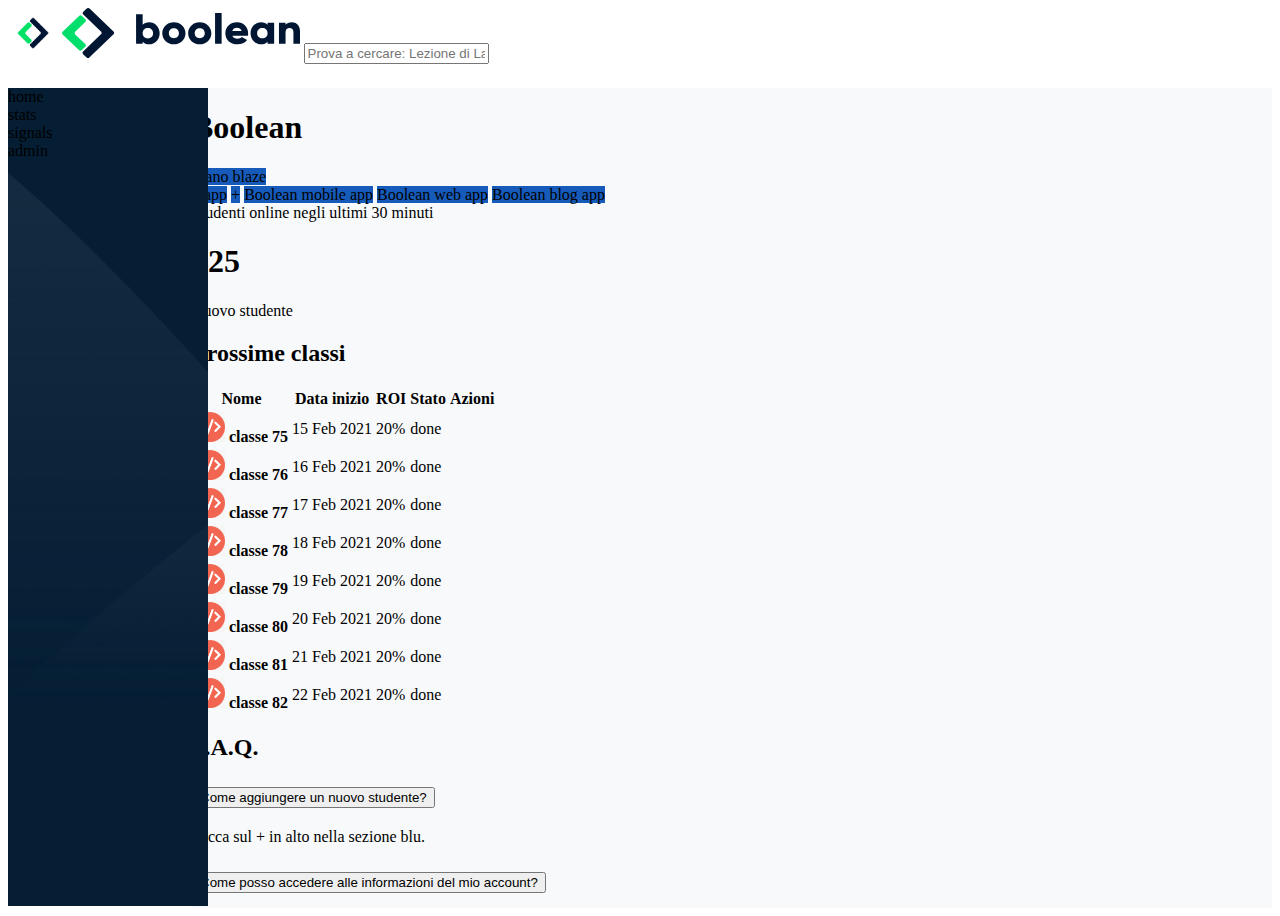
==== index.html @ 7e98fe67 "ad table + fix color" ====
<!doctype html>
<html lang="en">
<head>
    <meta charset="utf-8">
    <meta name="viewport" content="width=device-width, initial-scale=1">
    <title>Bootstrap demo</title>

    <link href="https://cdn.jsdelivr.net/npm/bootstrap@5.3.1/dist/css/bootstrap.min.css" rel="stylesheet" integrity="sha384-4bw+/aepP/YC94hEpVNVgiZdgIC5+VKNBQNGCHeKRQN+PtmoHDEXuppvnDJzQIu9" crossorigin="anonymous">
    <!-- /bootstrap -->

    <link rel="stylesheet" href="./assets/css/style.css">
    <!-- /my style -->

    <link rel="stylesheet" href="https://cdnjs.cloudflare.com/ajax/libs/font-awesome/6.4.0/css/all.min.css" integrity="sha512-iecdLmaskl7CVkqkXNQ/ZH/XLlvWZOJyj7Yy7tcenmpD1ypASozpmT/E0iPtmFIB46ZmdtAc9eNBvH0H/ZpiBw==" crossorigin="anonymous" referrerpolicy="no-referrer"/>
    <!-- /fontawesome -->

</head>
<body class="">

    <header id="site_header" class="bg-white sticky-top">
        <div class="container-fluid">
            <div class="input-group py-3 ">

                <img class="d-xl-none"src="./assets/img/mobile-logo.png" alt="" height="50px">
                <img class="d-none d-xl-block" src="./assets/img/logo.svg" alt="" height="50px">

                <span class="input-group-text border-start-0 ms-5 rounded-start bg-secondary-subtle" id="basic-addon1">
                    <i class="fa-solid fa-magnifying-glass"></i>
                </span>

                <input type="text" class="form-control border-start-0  rounded-end bg-secondary-subtle me-3" placeholder="Prova a cercare: Lezione di Laravel" aria-label="Username" aria-describedby="basic-addon1">

                <span class="align-self-center me-3 d-none d-lg-block">
                    <i class="fa-solid fa-list"></i>
                </span>
                
                <span class="align-self-center me-3 d-none d-lg-block">
                    <i class="fa-solid fa-circle-question"></i>
                </span>

                <span class="align-self-center me-3 d-none d-lg-block">
                    <i class="fa-solid fa-ellipsis-vertical"></i>
                </span>

                <span class="align-self-center me-3">
                    <i class="fa-solid fa-bell" style="color: #ff8f00;"></i>
                </span>

                </div>
        </div>
    </header>

        <!-- /#site_header -->

    <main id="site_main">
            <div class="sidebar">

                <div class="d-flex flex-column text-white align-items-center align-items-lg-start px-lg-3 pb-3 h-100">
                    <div class="pb-3 fs-5 mt-5">
                        <i class="fa-solid fa-house me-lg-3 " style="color: #ffffff;"></i>
                        <span class="d-none d-lg-inline-block">home</span>

                    </div>

                    <div class="pb-3 fs-5">
                        <i class="fa-solid fa-chart-simple me-lg-3 " style="color: #ffffff;"></i>
                        <span class="d-none d-lg-inline-block">stats</span>

                    </div>

                    <div class="pb-3 fs-5">
                        <i class="fa-solid fa-signal me-lg-3" style="color: #ffffff;"></i>
                        <span class="d-none d-lg-inline-block">signals</span>

                    </div>

                    <div class="mt-auto fs-5">
                        <i class="fa-solid fa-gear me-lg-3" style="color: #ffffff;"></i>
                        <span class="d-none d-lg-inline-block">admin</span>

                    </div>

                </div>

            </div>
            <!-- /sidebar -->

            <div class="content">
                <div class="container-fluid ps-5 ps-lg-0">
                    <div class="banner text-white p-3 d-flex flex-column flex-md-row justify-content-between align-items-md-center bg-primary">

                        <div class="d-flex flex-column order-1 order-md-0">
                    
                            <div class="wrapper d-flex ">
                                <h1>Boolean</h1>
                                <span class="badge rounded-pill bg_badge h-50 align-self-end mb-2 ms-2 ">Piano blaze</span>
                    
                            </div>
                    
                            <div class="wrapper">
                                <span class="badge rounded-pill bg_badge">3 app</span>
                                <span> <i class="fa-solid fa-angles-right" style="color: #ffffff;"></i> </span>
                                <span class="badge rounded-pill bg_badge d-none d-xl-none d-md-inline-block">+</span>
                                <span class="badge rounded-pill bg_badge d-md-none d-xl-inline-block">Boolean mobile app</span>
                                <span class="badge rounded-pill bg_badge d-md-none d-xl-inline-block">Boolean web app</span>
                                <span class="badge rounded-pill bg_badge d-md-none d-xl-inline-block">Boolean blog app</span>
                    
                            </div>
                        </div>
                    
                        <div class="d-flex flex-column order-2 order-md-1 mb-3 mb-md-0">
                    
                            <div class="wrapper ">
                                <span>Studenti online negli ultimi 30 minuti</span>
                                <h1>125</h1>
                            </div>
                    
                        </div>
                    
                        <div class="d-flex flex-column order-0 order-md-2 mt-3 mt-md-0">
                    
                            <div class="wrapper d-flex align-items-center">
                                <span class="me-3">Nuovo studente</span>
                                <i class="fa-solid fa-plus p-3 border rounded me-5" style="color: #ffffff;"></i>
                            </div>
                    
                        </div>
                    
                    
                    </div>
                    <!--/banner  -->

                    <div class="container container_special">
                        <div class="row">
                            
                            <div class="col-12 col-lg-8 mt-4">
                                <div id="classi" class="card">
    
                                    <div class="card-header ">
                                        <h2>Prossime classi</h2>
                                    </div>

                                    <div class="card-body">
                                        <table class="table   table-hover">
                                            <thead>
                                                <tr>

                                                    <th scope="col">Nome</th>
                                                    <th scope="col" class="d-none d-md-table-cell">Data inizio</th>
                                                    <th scope="col" class="d-none d-md-table-cell">ROI</th>
                                                    <th scope="col">Stato</th>
                                                    <th scope="col">Azioni</th>
                                                    
                                                </tr>
                                            </thead>
                                            <tbody>
                                                
                                                <tr>
                                                
                                                    <th scope="row">
                                                        <img height="30" width="30" src="./assets/img/class-avatar.jpg" alt="">
                                                        <span class="fw-semibold" >classe 75</span>
                                                    </th>
                                                    
                                                    <td class="d-none d-md-table-cell" >15 Feb 2021</td>
                                                    <td class="d-none d-md-table-cell " >20%</td>
                                                    <td >done</td>
                                                    <td >
                                                        <i class="fa-solid fa-pencil" style="color: #707070;"></i>
                                                        <i class="fa-solid fa-trash" style="color: #707070;"></i>
                                                    </td>

                                                </tr>
                                                <!-- /tr -->
                                                <tr>
                                                    
                                                    <th scope="row">
                                                        <img height="30" width="30" src="./assets/img/class-avatar.jpg" alt="">
                                                        <span class="fw-semibold" >classe 76</span>
                                                    </th>

                                                    <td class="d-none d-md-table-cell ">16 Feb 2021</td>
                                                    <td class="d-none d-md-table-cell ">20%</td>
                                                    <td>done</td>
                                                    <td>
                                                        <i class="fa-solid fa-pencil" style="color: #707070;"></i>
                                                        <i class="fa-solid fa-trash" style="color: #707070;"></i>
                                                    </td>

                                                </tr>
                                                <!-- /tr -->
                                                <tr>

                                                    <th scope="row">
                                                        <img height="30" width="30" src="./assets/img/class-avatar.jpg" alt="">
                                                        <span class="fw-semibold" >classe 77</span>
                                                    </th>

                                                    <td class="d-none d-md-table-cell ">17 Feb 2021</td>
                                                    <td class="d-none d-md-table-cell ">20%</td>
                                                    <td>done</td>
                                                    <td>
                                                        <i class="fa-solid fa-pencil" style="color: #707070;"></i>
                                                        <i class="fa-solid fa-trash" style="color: #707070;"></i>
                                                    </td>

                                                </tr>
                                                <!-- /tr -->
                                                <tr>
                                                
                                                    <th scope="row">
                                                        <img height="30" width="30" src="./assets/img/class-avatar.jpg" alt="">
                                                        <span class="fw-semibold" >classe 78</span>
                                                    </th>
                                                    
                                                    <td class="d-none d-md-table-cell ">18 Feb 2021</td>
                                                    <td class="d-none d-md-table-cell ">20%</td>
                                                    <td>done</td>
                                                    <td>
                                                        <i class="fa-solid fa-pencil" style="color: #707070;"></i>
                                                        <i class="fa-solid fa-trash" style="color: #707070;"></i>
                                                    </td>

                                                </tr>
                                                <!-- /tr -->
                                                <tr>
                                                    
                                                    <th scope="row">
                                                        <img height="30" width="30" src="./assets/img/class-avatar.jpg" alt="">
                                                        <span class="fw-semibold" >classe 79</span>
                                                    </th>

                                                    <td class="d-none d-md-table-cell ">19 Feb 2021</td>
                                                    <td class="d-none d-md-table-cell ">20%</td>
                                                    <td>done</td>
                                                    <td>
                                                        <i class="fa-solid fa-pencil" style="color: #707070;"></i>
                                                        <i class="fa-solid fa-trash" style="color: #707070;"></i>
                                                    </td>

                                                </tr>
                                                <!-- /tr -->
                                                <tr>

                                                    <th scope="row">
                                                        <img height="30" width="30" src="./assets/img/class-avatar.jpg" alt="">
                                                        <span class="fw-semibold" >classe 80</span>
                                                    </th>

                                                    <td class="d-none d-md-table-cell ">20 Feb 2021</td>
                                                    <td class="d-none d-md-table-cell ">20%</td>
                                                    <td>done</td>
                                                    <td>
                                                        <i class="fa-solid fa-pencil" style="color: #707070;"></i>
                                                        <i class="fa-solid fa-trash" style="color: #707070;"></i>
                                                    </td>

                                                </tr>
                                                <!-- /tr -->
                                                <tr>
                                                
                                                    <th scope="row">
                                                        <img height="30" width="30" src="./assets/img/class-avatar.jpg" alt="">
                                                        <span class="fw-semibold" >classe 81</span>
                                                    </th>
                                                    
                                                    <td class="d-none d-md-table-cell ">21 Feb 2021</td>
                                                    <td class="d-none d-md-table-cell ">20%</td>
                                                    <td>done</td>
                                                    <td>
                                                        <i class="fa-solid fa-pencil" style="color: #707070;"></i>
                                                        <i class="fa-solid fa-trash" style="color: #707070;"></i>
                                                    </td>

                                                </tr>
                                                <!-- /tr -->
                                                <tr>
                                                    
                                                    <th scope="row">
                                                        <img height="30" width="30" src="./assets/img/class-avatar.jpg" alt="">
                                                        <span class="fw-semibold" >classe 82</span>
                                                    </th>

                                                    <td class="d-none d-md-table-cell ">22 Feb 2021</td>
                                                    <td class="d-none d-md-table-cell ">20%</td>
                                                    <td>done</td>
                                                    <td>
                                                        <i class="fa-solid fa-pencil" style="color: #707070;"></i>
                                                        <i class="fa-solid fa-trash" style="color: #707070;"></i>
                                                    </td>

                                                </tr>
                                                <!-- /tr -->

                                            </tbody>
                                        </table>

                                    </div>
                                </div>

                                
                                <div id="faq" class="card my-4">
                                    
                                    <div class="card-header">
                                        <h2>
                                            F.A.Q.
                                        </h2>
                                    </div>

                                    
                                    <div class="accordion" id="accordionExample">
                                        
                                        <div class="accordion-item">
                                          <h2 class="accordion-header">
                                            <button class="accordion-button" type="button" data-bs-toggle="collapse" data-bs-target="#collapseOne" aria-expanded="true" aria-controls="collapseOne">
                                              Come aggiungere un nuovo studente?
                                            </button>
                                          </h2>
                                          <div id="collapseOne" class="accordion-collapse collapse show" data-bs-parent="#accordionExample">
                                            <div class="accordion-body">
                                                clicca sul + in alto nella sezione blu.
                                            </div>
                                          </div>
                                        </div>
                                        <div class="accordion-item">
                                          <h2 class="accordion-header">
                                            <button class="accordion-button collapsed" type="button" data-bs-toggle="collapse" data-bs-target="#collapseTwo" aria-expanded="false" aria-controls="collapseTwo">
                                              Come posso accedere alle informazioni del mio account?    
                                            </button>
                                          </h2>
                                          <div id="collapseTwo" class="accordion-collapse collapse" data-bs-parent="#accordionExample">
                                            <div class="accordion-body">
                                                Clicca sull'icona della campanella
                                            </div>
                                          </div>
                                        </div>
                                        <div class="accordion-item">
                                          <h2 class="accordion-header">
                                            <button class="accordion-button collapsed" type="button" data-bs-toggle="collapse" data-bs-target="#collapseThree" aria-expanded="false" aria-controls="collapseThree">
                                                posso usare questa dashbord da mobile?
                                            </button>
                                          </h2>
                                          <div id="collapseThree" class="accordion-collapse collapse" data-bs-parent="#accordionExample">
                                            <div class="accordion-body">
                                              <a href="https://www.youtube.com/watch?v=xvFZjo5PgG0"> certo </a>
                                            </div>
                                          </div>
                                        </div>

                                    </div>

                                    <!-- /accordion -->
                                </div>
                                <!-- /faq -->
                            </div>
                            
                            <div class="col-12 col-lg-4 mt-4">
                                <div id="todo" class="card">
                                
                                    <div class="card-header">
                                        <h2>Todo</h2>
                                    </div>
                                    <div class="card-body">
                                        <ul class="list-group">
                                            <li class="list-group-item">
                                                <!-- <input class="form-check-input me-1" type="checkbox" value="" id="defaultCheck1"> -->
                                                <div class="form-check">
                                                    <input class="form-check-input" type="checkbox" value="" id="flexCheckDefault">
                                                </div>
                                                
                                                <label class="form-check-label stretched-link" for="firstCheckboxStretched">Kickoff nuove classi</label>

                                            </li>
                                            <li class="list-group-item">
                                                <input class="form-check-input me-1" type="checkbox" value="" id="defaultCheck1">
                                                <label class="form-check-label stretched-link"for="secondCheckboxStretched">Lezionibootstrap 5 in class #75</label>

                                            </li>
                                            <li class="list-group-item">
                                                <input class="form-check-input me-1" type="checkbox" value="" id="defaultCheck1">
                                                <label class="form-check-label stretched-link"for="thirdCheckboxStretched">Controllare username github studenti</label>

                                            </li>
                                        </ul>

                                    </div>

                                </div>

                                <div id="active_user" class="card my-4">

                                    <div class="card-body">
                                        <img class="img-fluid" src="./assets/img/stats.jpeg" alt="">
                                        <h5>utenti attivi</h5>
                                        <span>lista degli utenti attivi in piattaforma nell'ultimo mese </span>
                                    </div>

                                    <ul class="list-group list-group-flush">
                                        <li class="list-group-item">Gennaio: 1200</li>
                                        <li class="list-group-item">Febbraio: 800</li>
                                        <li class="list-group-item">Marzo: 1500</li>
                                        <li class="list-group-item py-3"><a href="#">Visualizza report approfondito</a></li>
                                    </ul>
                                
                                </div>
                                
                                <div class="form-check">
                                    <input class="form-check-input" type="checkbox" value="" id="flexCheckDefault">
                                </div>
                                  <div class="form-check">
                                    <input class="form-check-input" type="checkbox" value="" id="flexCheckChecked" checked>
                                    <label class="form-check-label" for="flexCheckChecked">
                                      Checked checkbox
                                    </label>
                                  </div>

                            </div>

                        </div>
                           
                    </div>


                </div>
            </div>

        
    </main>

<!-- /#site_main -->

<script src="https://cdn.jsdelivr.net/npm/bootstrap@5.3.1/dist/js/bootstrap.bundle.min.js" integrity="sha384-HwwvtgBNo3bZJJLYd8oVXjrBZt8cqVSpeBNS5n7C8IVInixGAoxmnlMuBnhbgrkm" crossorigin="anonymous"></script>

</body>
</html>
---- assets/css/style.css ----
:root{
    --boo-bg-main: #f8f9fa ;
    --boo-bg-sidebar: #051e34 ;
    --boo-bg-badge-primary: #165bba ;
}

.container_special{
    width: calc(100vw - 200px);
}

#site_header{
    height: 80px;
}

.sidebar{
    background-image: url(../img/sidebar-bg.png);
    background-color: var(--boo-bg-sidebar);
    background-size: cover;
    height: calc(100vh - 80px);
    width: 50px;
    position: fixed;
}
.content{
    background-color: var(--boo-bg-main);
    height: calc(100vh - 80px);
    overflow-y: auto;
}

.banner{
    width: calc(100vw - 50px);
}

.bg_badge{
    background-color: var(--boo-bg-badge-primary);
}


@media screen and (min-width:992px) {
    .sidebar{
        height: calc(100vh - 82px);
        width: 200px;
    }
    .banner{
       
        width: calc(100vw - 200px);
    }
    .content{
        height: 100%;
        width: calc(100vw - 200px);
        margin-left: auto;
    }
    .container_special{
        width: calc(100vw - 200px);
    }
    main{
        height: calc(100vh - 80px);
    }
}


/* #region debug */

.debug .container_special{
    width: calc(100vw - 200px);
}
.debug #site_header{
    height: 80px;
    background-color: gray;
}
    

.debug .banner{
    background-color: blue;
    width: calc(100vw - 50px);
}

.debug .content{
    background-color: wheat;
    height: calc(100vh - 80px);

}



.debug [class^='col']{
    background-color: aquamarine; 
    height: 100px;
    border: 3px solid red;
}

@media screen and (min-width:992px) {
    .debug .sidebar{
        height: calc(100vh - 82px);
        width: 200px;
    }
    .debug .banner{
        background-color: blue;
        width: calc(100vw - 200px);
    }
    .debug .content{
        background-color: wheat;
        margin-left: auto;
    }
    .debug .container_special{
        width: calc(100vw - 200px);
    }
}

/* #endregion debug */
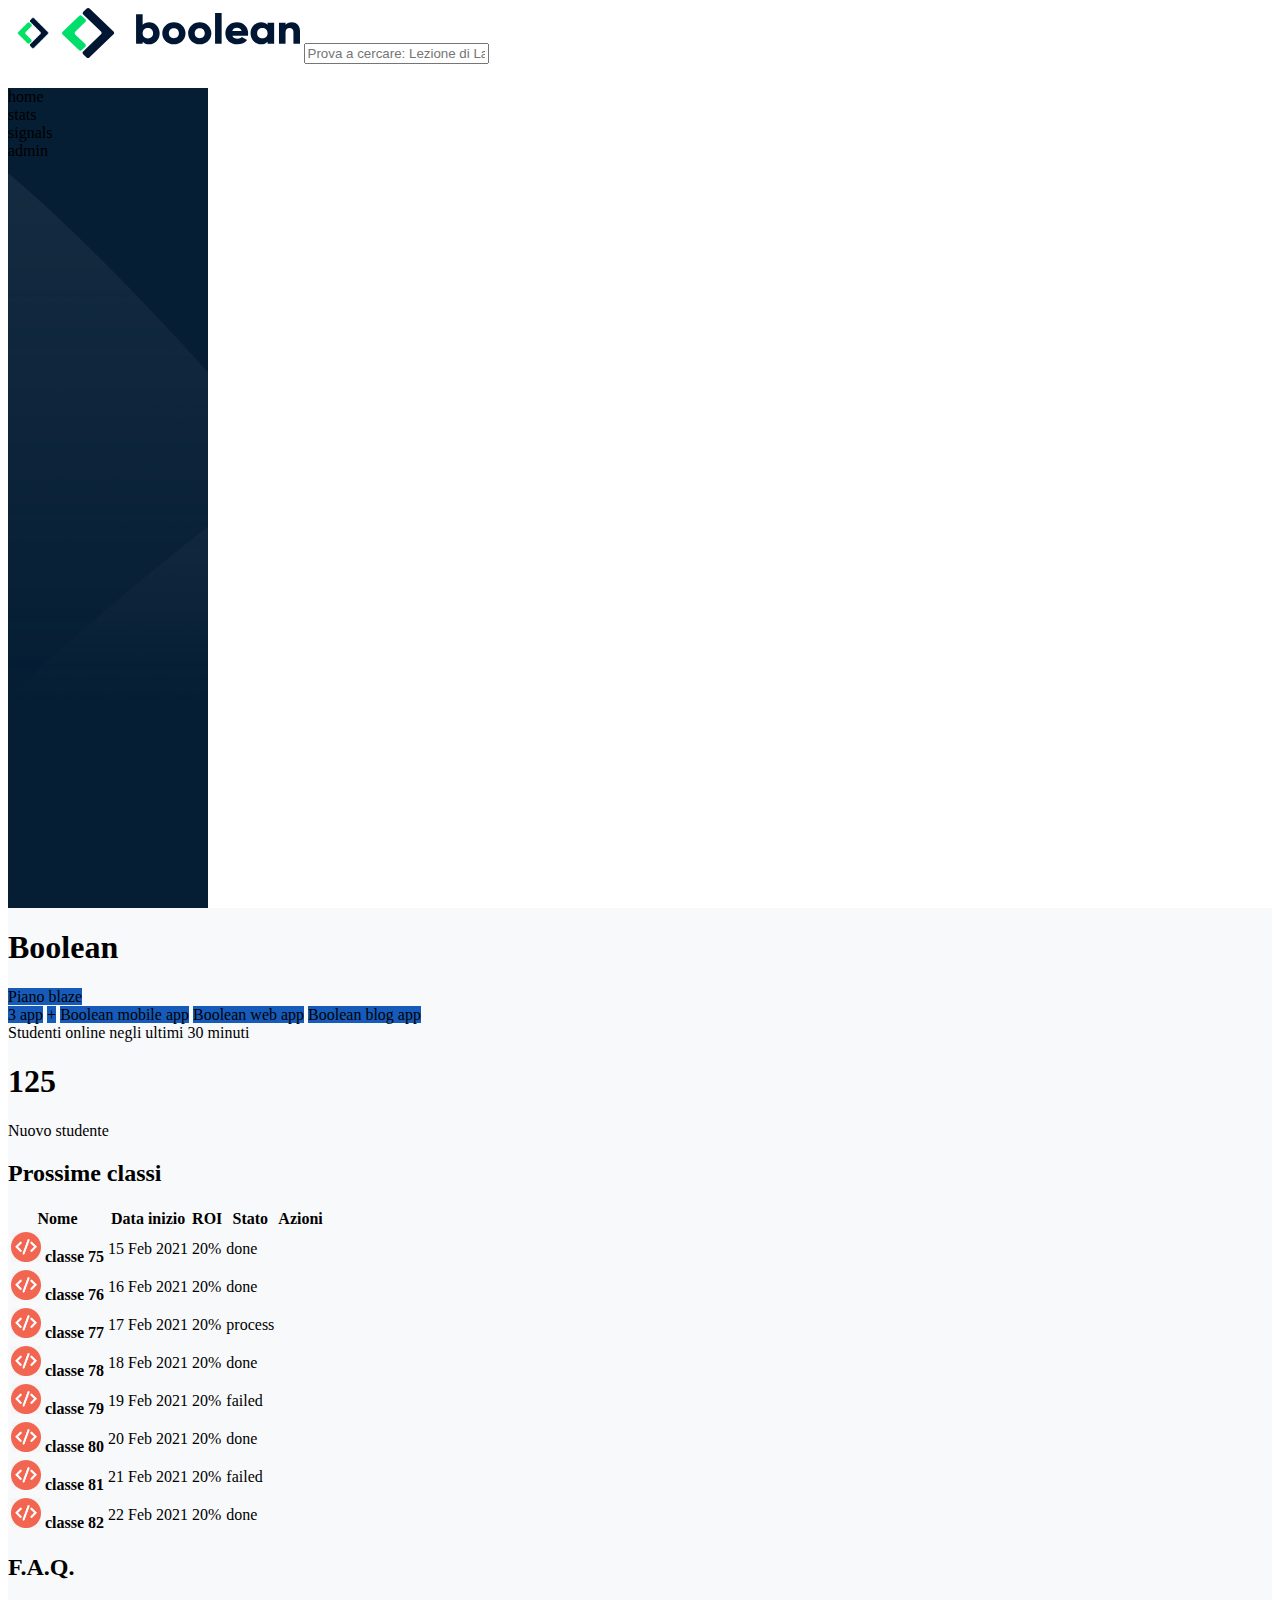
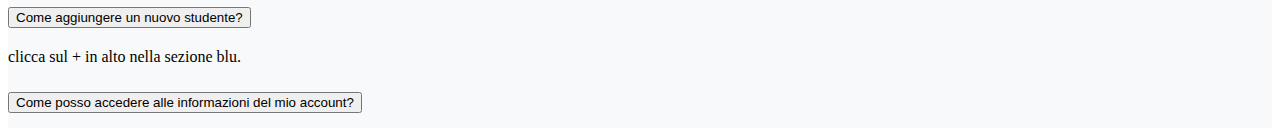
==== commit 33252edd: "minor fix+start canavas" ====
--- a/index.html
+++ b/index.html
@@ -17,7 +17,7 @@
 </head>
 <body class="">
 
-    <header id="site_header" class="bg-white sticky-top">
+    <header id="site_header" class="bg-white ">
         <div class="container-fluid">
             <div class="input-group py-3 ">
 
@@ -52,41 +52,41 @@
 
         <!-- /#site_header -->
 
-    <main id="site_main">
-            <div class="sidebar">
-
-                <div class="d-flex flex-column text-white align-items-center align-items-lg-start px-lg-3 pb-3 h-100">
-                    <div class="pb-3 fs-5 mt-5">
-                        <i class="fa-solid fa-house me-lg-3 " style="color: #ffffff;"></i>
-                        <span class="d-none d-lg-inline-block">home</span>
-
-                    </div>
-
-                    <div class="pb-3 fs-5">
-                        <i class="fa-solid fa-chart-simple me-lg-3 " style="color: #ffffff;"></i>
-                        <span class="d-none d-lg-inline-block">stats</span>
-
-                    </div>
-
-                    <div class="pb-3 fs-5">
-                        <i class="fa-solid fa-signal me-lg-3" style="color: #ffffff;"></i>
-                        <span class="d-none d-lg-inline-block">signals</span>
-
-                    </div>
-
-                    <div class="mt-auto fs-5">
-                        <i class="fa-solid fa-gear me-lg-3" style="color: #ffffff;"></i>
-                        <span class="d-none d-lg-inline-block">admin</span>
-
-                    </div>
+    <main id="site_main" class="d-flex">
+        <div class="sidebar p-3">
+
+            <div class="d-flex flex-column text-white align-items-center align-items-lg-start px-lg-3 pb-3 h-100">
+                <div class="pb-3 fs-5 mt-5">
+                    <i class="fa-solid fa-house me-lg-3 " style="color: #ffffff;"></i>
+                    <span class="d-none d-lg-inline-block">home</span>
+
+                </div>
+
+                <div class="pb-3 fs-5">
+                    <i class="fa-solid fa-chart-simple me-lg-3 " style="color: #ffffff;"></i>
+                    <span class="d-none d-lg-inline-block">stats</span>
+
+                </div>
+
+                <div class="pb-3 fs-5">
+                    <i class="fa-solid fa-signal me-lg-3" style="color: #ffffff;"></i>
+                    <span class="d-none d-lg-inline-block">signals</span>
+
+                </div>
+
+                <div class="mt-auto fs-5">
+                    <i class="fa-solid fa-gear me-lg-3" style="color: #ffffff;"></i>
+                    <span class="d-none d-lg-inline-block">admin</span>
 
                 </div>
 
             </div>
+
+        </div>
+        <div class="content ">
             <!-- /sidebar -->
 
-            <div class="content">
-                <div class="container-fluid ps-5 ps-lg-0">
+                <div class="container-fluid p-0">
                     <div class="banner text-white p-3 d-flex flex-column flex-md-row justify-content-between align-items-md-center bg-primary">
 
                         <div class="d-flex flex-column order-1 order-md-0">
@@ -119,9 +119,9 @@
                     
                         <div class="d-flex flex-column order-0 order-md-2 mt-3 mt-md-0">
                     
-                            <div class="wrapper d-flex align-items-center">
+                            <div class="wrapper d-flex align-items-center add">
                                 <span class="me-3">Nuovo studente</span>
-                                <i class="fa-solid fa-plus p-3 border rounded me-5" style="color: #ffffff;"></i>
+                                <i class="fa-solid fa-plus p-3 border rounded me-5"></i>
                             </div>
                     
                         </div>
@@ -141,7 +141,7 @@
                                     </div>
 
                                     <div class="card-body">
-                                        <table class="table   table-hover">
+                                        <table class="table table-hover">
                                             <thead>
                                                 <tr>
 
@@ -164,8 +164,11 @@
                                                     
                                                     <td class="d-none d-md-table-cell" >15 Feb 2021</td>
                                                     <td class="d-none d-md-table-cell " >20%</td>
-                                                    <td >done</td>
                                                     <td >
+                                                        <span class="badge text-bg-success">done</span>
+                                                    </td>
+
+                                                    <td >
                                                         <i class="fa-solid fa-pencil" style="color: #707070;"></i>
                                                         <i class="fa-solid fa-trash" style="color: #707070;"></i>
                                                     </td>
@@ -181,7 +184,10 @@
 
                                                     <td class="d-none d-md-table-cell ">16 Feb 2021</td>
                                                     <td class="d-none d-md-table-cell ">20%</td>
-                                                    <td>done</td>
+                                                    <td>
+                                                        <span class="badge text-bg-success">done</span>
+                                                    </td>
+
                                                     <td>
                                                         <i class="fa-solid fa-pencil" style="color: #707070;"></i>
                                                         <i class="fa-solid fa-trash" style="color: #707070;"></i>
@@ -198,7 +204,10 @@
 
                                                     <td class="d-none d-md-table-cell ">17 Feb 2021</td>
                                                     <td class="d-none d-md-table-cell ">20%</td>
-                                                    <td>done</td>
+                                                    <td>
+                                                        <span class="badge text-bg-warning">process</span>
+                                                    </td>
+
                                                     <td>
                                                         <i class="fa-solid fa-pencil" style="color: #707070;"></i>
                                                         <i class="fa-solid fa-trash" style="color: #707070;"></i>
@@ -215,7 +224,10 @@
                                                     
                                                     <td class="d-none d-md-table-cell ">18 Feb 2021</td>
                                                     <td class="d-none d-md-table-cell ">20%</td>
-                                                    <td>done</td>
+                                                    <td>
+                                                        <span class="badge text-bg-success">done</span>
+                                                    </td>
+
                                                     <td>
                                                         <i class="fa-solid fa-pencil" style="color: #707070;"></i>
                                                         <i class="fa-solid fa-trash" style="color: #707070;"></i>
@@ -232,7 +244,10 @@
 
                                                     <td class="d-none d-md-table-cell ">19 Feb 2021</td>
                                                     <td class="d-none d-md-table-cell ">20%</td>
-                                                    <td>done</td>
+                                                    <td>
+                                                        <span class="badge text-bg-danger">failed</span>
+                                                    </td>
+
                                                     <td>
                                                         <i class="fa-solid fa-pencil" style="color: #707070;"></i>
                                                         <i class="fa-solid fa-trash" style="color: #707070;"></i>
@@ -249,7 +264,10 @@
 
                                                     <td class="d-none d-md-table-cell ">20 Feb 2021</td>
                                                     <td class="d-none d-md-table-cell ">20%</td>
-                                                    <td>done</td>
+                                                    <td>
+                                                        <span class="badge text-bg-success">done</span>
+                                                    </td>
+
                                                     <td>
                                                         <i class="fa-solid fa-pencil" style="color: #707070;"></i>
                                                         <i class="fa-solid fa-trash" style="color: #707070;"></i>
@@ -266,7 +284,11 @@
                                                     
                                                     <td class="d-none d-md-table-cell ">21 Feb 2021</td>
                                                     <td class="d-none d-md-table-cell ">20%</td>
-                                                    <td>done</td>
+                                                    <td>
+                                                        <span class="badge text-bg-danger">failed</span>
+
+                                                    </td>
+
                                                     <td>
                                                         <i class="fa-solid fa-pencil" style="color: #707070;"></i>
                                                         <i class="fa-solid fa-trash" style="color: #707070;"></i>
@@ -283,7 +305,10 @@
 
                                                     <td class="d-none d-md-table-cell ">22 Feb 2021</td>
                                                     <td class="d-none d-md-table-cell ">20%</td>
-                                                    <td>done</td>
+                                                    <td>
+                                                        <span class="badge text-bg-success">done</span>
+                                                    </td>
+
                                                     <td>
                                                         <i class="fa-solid fa-pencil" style="color: #707070;"></i>
                                                         <i class="fa-solid fa-trash" style="color: #707070;"></i>
@@ -367,7 +392,7 @@
                                                 <div class="form-check">
                                                     <input class="form-check-input" type="checkbox" value="" id="flexCheckDefault">
                                                 </div>
-                                                
+
                                                 <label class="form-check-label stretched-link" for="firstCheckboxStretched">Kickoff nuove classi</label>
 
                                             </li>
@@ -412,10 +437,28 @@
                                     <label class="form-check-label" for="flexCheckChecked">
                                       Checked checkbox
                                     </label>
-                                  </div>
-
-                            </div>
-
+                                </div>
+                                
+                                <button type="button" class="btn btn-outline-light">Light</button>
+                                <button class="btn btn-secondary" type="button" data-bs-toggle="offcanvas" data-bs-target="#staticBackdrop" aria-controls="staticBackdrop">
+                                    Toggle static offcanvas
+                                </button>
+                                  
+                                <div class="offcanvas offcanvas-start w-100" data-bs-backdrop="static" tabindex="-1" id="staticBackdrop" aria-labelledby="staticBackdropLabel">
+                                    <div class="offcanvas-header">
+                                        <h5 class="offcanvas-title" id="staticBackdropLabel">Offcanvas</h5>
+                                        <button type="button" class="btn-close" data-bs-dismiss="offcanvas" aria-label="Close"></button>
+                                    </div>
+                                    <div class="offcanvas-body">
+                                        <div>
+                                            I will not close if you click outside of me.
+                                        </div>
+                                    </div>
+                                </div>
+
+                            </div>
+
+                            
                         </div>
                            
                     </div>
--- a/assets/css/style.css
+++ b/assets/css/style.css
@@ -4,9 +4,6 @@
     --boo-bg-badge-primary: #165bba ;
 }
 
-.container_special{
-    width: calc(100vw - 200px);
-}
 
 #site_header{
     height: 80px;
@@ -18,7 +15,7 @@
     background-size: cover;
     height: calc(100vh - 80px);
     width: 50px;
-    position: fixed;
+
 }
 .content{
     background-color: var(--boo-bg-main);
@@ -26,28 +23,26 @@
     overflow-y: auto;
 }
 
-.banner{
-    width: calc(100vw - 50px);
-}
 
 .bg_badge{
     background-color: var(--boo-bg-badge-primary);
 }
+.add i{
+    transition: all .5s;
+}
 
+.add i:hover{
+    background-color: var(--boo-bg-main);
+    color: var(--boo-bg-sidebar);
+}
 
 @media screen and (min-width:992px) {
     .sidebar{
-        height: calc(100vh - 82px);
+        height: calc(100vh - 80px);
         width: 200px;
     }
-    .banner{
-       
-        width: calc(100vw - 200px);
-    }
     .content{
-        height: 100%;
-        width: calc(100vw - 200px);
-        margin-left: auto;
+        width: 100%;
     }
     .container_special{
         width: calc(100vw - 200px);
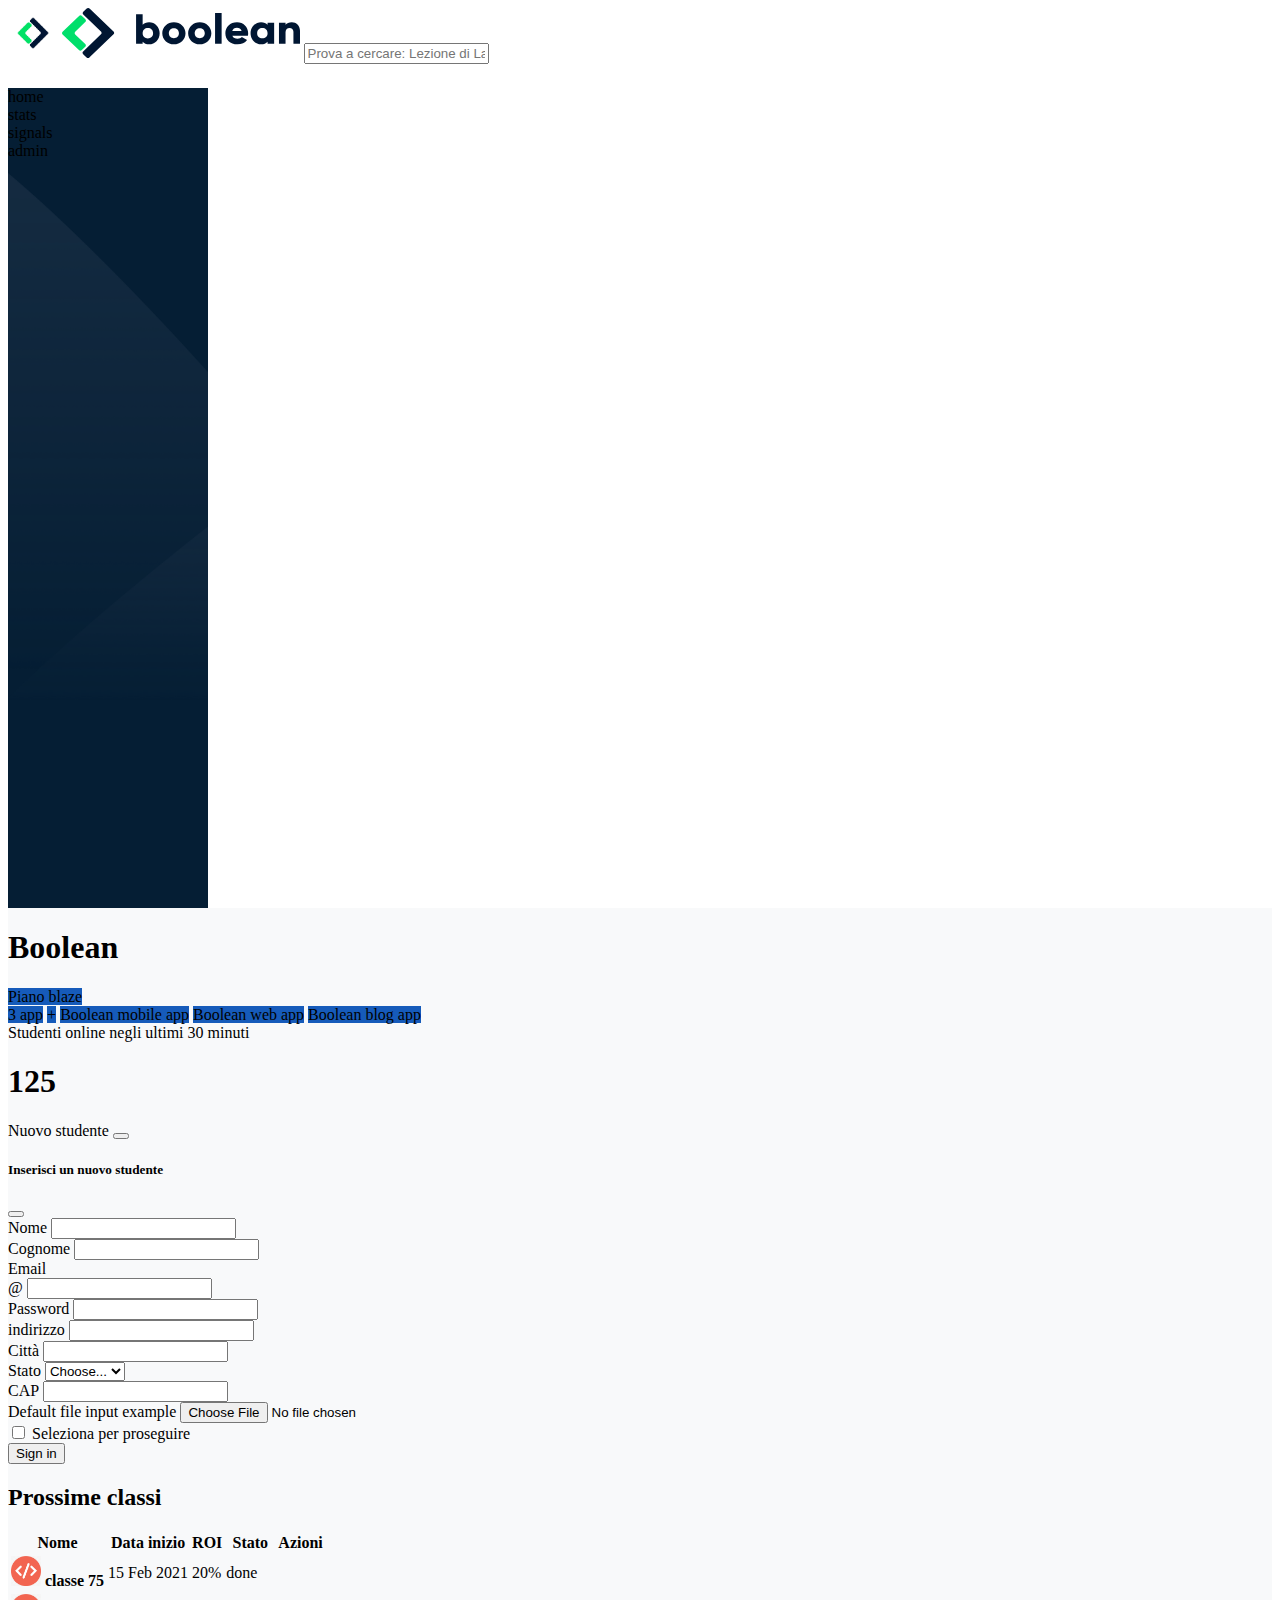
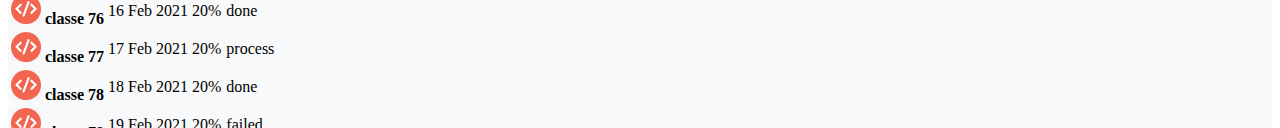
==== commit befb52a2: "add offcanvas" ====
--- a/index.html
+++ b/index.html
@@ -52,420 +52,497 @@
 
         <!-- /#site_header -->
 
-    <main id="site_main" class="d-flex">
-        <div class="sidebar p-3">
-
-            <div class="d-flex flex-column text-white align-items-center align-items-lg-start px-lg-3 pb-3 h-100">
-                <div class="pb-3 fs-5 mt-5">
-                    <i class="fa-solid fa-house me-lg-3 " style="color: #ffffff;"></i>
-                    <span class="d-none d-lg-inline-block">home</span>
-
+    <main id="site_main" >
+        <div class="w-100 d-flex">
+            <div class="sidebar p-3">
+    
+                <div class="d-flex flex-column text-white align-items-center align-items-lg-start px-lg-3 pb-3 h-100">
+                    <div class="pb-3 fs-5 mt-5">
+                        <i class="fa-solid fa-house me-lg-3 " style="color: #ffffff;"></i>
+                        <span class="d-none d-lg-inline-block">home</span>
+    
+                    </div>
+    
+                    <div class="pb-3 fs-5">
+                        <i class="fa-solid fa-chart-simple me-lg-3 " style="color: #ffffff;"></i>
+                        <span class="d-none d-lg-inline-block">stats</span>
+    
+                    </div>
+    
+                    <div class="pb-3 fs-5">
+                        <i class="fa-solid fa-signal me-lg-3" style="color: #ffffff;"></i>
+                        <span class="d-none d-lg-inline-block">signals</span>
+    
+                    </div>
+    
+                    <div class="mt-auto fs-5">
+                        <i class="fa-solid fa-gear me-lg-3" style="color: #ffffff;"></i>
+                        <span class="d-none d-lg-inline-block">admin</span>
+    
+                    </div>
+    
                 </div>
-
-                <div class="pb-3 fs-5">
-                    <i class="fa-solid fa-chart-simple me-lg-3 " style="color: #ffffff;"></i>
-                    <span class="d-none d-lg-inline-block">stats</span>
-
-                </div>
-
-                <div class="pb-3 fs-5">
-                    <i class="fa-solid fa-signal me-lg-3" style="color: #ffffff;"></i>
-                    <span class="d-none d-lg-inline-block">signals</span>
-
-                </div>
-
-                <div class="mt-auto fs-5">
-                    <i class="fa-solid fa-gear me-lg-3" style="color: #ffffff;"></i>
-                    <span class="d-none d-lg-inline-block">admin</span>
-
-                </div>
-
+    
             </div>
-
-        </div>
-        <div class="content ">
-            <!-- /sidebar -->
-
-                <div class="container-fluid p-0">
-                    <div class="banner text-white p-3 d-flex flex-column flex-md-row justify-content-between align-items-md-center bg-primary">
-
-                        <div class="d-flex flex-column order-1 order-md-0">
+            <div class="content ">
+                <!-- /sidebar -->
+    
+                    <div class="container-fluid p-0">
+                        <div class="banner text-white p-3 d-flex flex-column flex-md-row justify-content-between align-items-md-center bg-primary">
+    
+                            <div class="d-flex flex-column order-1 order-md-0">
+                        
+                                <div class="wrapper d-flex ">
+                                    <h1>Boolean</h1>
+                                    <span class="badge rounded-pill bg_badge h-50 align-self-end mb-2 ms-2 ">Piano blaze</span>
+                        
+                                </div>
+                        
+                                <div class="wrapper">
+                                    <span class="badge rounded-pill bg_badge">3 app</span>
+                                    <span> <i class="fa-solid fa-angles-right" style="color: #ffffff;"></i> </span>
+                                    <span class="badge rounded-pill bg_badge d-none d-xl-none d-md-inline-block">+</span>
+                                    <span class="badge rounded-pill bg_badge d-md-none d-xl-inline-block">Boolean mobile app</span>
+                                    <span class="badge rounded-pill bg_badge d-md-none d-xl-inline-block">Boolean web app</span>
+                                    <span class="badge rounded-pill bg_badge d-md-none d-xl-inline-block">Boolean blog app</span>
+                        
+                                </div>
+                            </div>
+                        
+                            <div class="d-flex flex-column order-2 order-md-1 mb-3 mb-md-0">
+                        
+                                <div class="wrapper ">
+                                    <span>Studenti online negli ultimi 30 minuti</span>
+                                    <h1>125</h1>
+                                </div>
+                        
+                            </div>
+                        
+                            <div class="d-flex flex-column order-0 order-md-2 mt-3 mt-md-0">
+                        
+                                <div class="wrapper d-flex align-items-center add">
+                                    <span class="me-3">Nuovo studente</span>
+                                    
+                                    <button type="button" class="btn btn-outline-light" data-bs-toggle="offcanvas" data-bs-target="#staticBackdrop" aria-controls="staticBackdrop">
+                                        <i class="fa-solid fa-plus p-2 "></i>
+                                    </button>
+    
+                                       
+                                    <div class="offcanvas offcanvas-end w-50" data-bs-backdrop="static" tabindex="-1" id="staticBackdrop" aria-labelledby="staticBackdropLabel">
+                                        <div class="offcanvas-header">
+                                            <h5 class="offcanvas-title" id="staticBackdropLabel">Inserisci un nuovo studente</h5>
+                                            <button type="button" class="btn-close" data-bs-dismiss="offcanvas" aria-label="Close"></button>
+                                        </div>
+                                        <div class="offcanvas-body">
+                                            <div>
+                                                <form class="row g-3">
+                                                    <div class="col-md-6">
+                                                      <label for="inputName" class="form-label">Nome</label>
+                                                      <input type="text" class="form-control" id="inputName">
+                                                    </div>
+
+                                                    <div class="col-md-6">
+                                                      <label for="inputSurname" class="form-label">Cognome</label>
+                                                      <input type="text" class="form-control" id="inputSurname">
+                                                    </div>
+
+                                                    <div class="col-md-6">
+
+                                                        <label for="email1" class="form-label">Email</label>
+                                                        <div class="input-group flex-nowrap">
+                                                            <span class="input-group-text" id="addon-wrapping">@</span>
+                                                            <input type="email" class="form-control" id="email1" aria-label="Email" aria-describedby="addon-wrapping">
+                                                        </div>
+
+                                                    </div>
+
+                                                     
+                                                    <div class="col-md-6">
+                                                        <label for="inputPassword1" class="form-label">Password</label>
+                                                        <input type="password" class="form-control" id="inputPassword1">
+                                                    </div>
                     
-                            <div class="wrapper d-flex ">
-                                <h1>Boolean</h1>
-                                <span class="badge rounded-pill bg_badge h-50 align-self-end mb-2 ms-2 ">Piano blaze</span>
-                    
+
+                                                    <div class="col-12">
+                                                        <label for="inputAddress1" class="form-label">indirizzo</label>
+                                                        <input type="text" class="form-control" id="inputAddress1" >
+                                                    </div>
+                                                    
+                                                    <div class="col-md-6">
+                                                        <label for="inputCity" class="form-label">Città</label>
+                                                        <input type="text" class="form-control" id="inputCity">
+                                                    </div>
+                                                    
+                                                    <div class="col-md-4">
+                                                        <label for="inputState" class="form-label">Stato</label>
+                                                        <select id="inputState" class="form-select">
+                                                            <option selected>Choose...</option>
+                                                            <option>...</option>
+                                                            <option>..</option>
+                                                        </select>
+                                                    </div>
+                                                    
+                                                    <div class="col-md-2">
+                                                        <label for="inputZip" class="form-label">CAP</label>
+                                                        <input type="text" class="form-control" id="inputZip">
+                                                    </div>
+                                                    
+                                                    <div class="mb-3">
+                                                        <label for="formFile" class="form-label">Default file input example</label>
+                                                        <input class="form-control" type="file" id="formFile">
+                                                    </div>
+
+                                                    <div class="col-12">
+                                                        <div class="form-check">
+                                                            <input class="form-check-input" type="checkbox" id="gridCheck">
+                                                            <label class="form-check-label" for="gridCheck">
+                                                            Seleziona per proseguire
+                                                            </label>
+                                                        </div>
+                                                    </div>
+                                                    <div class="col-12">
+                                                        <button type="submit" class="btn btn-primary">Sign in</button>
+                                                    </div>
+
+                                                </form>
+                                            </div>
+
+                                        </div>
+                                    </div>
+                                    <!-- /offcanavas -->
+                                </div>
+                        
                             </div>
-                    
-                            <div class="wrapper">
-                                <span class="badge rounded-pill bg_badge">3 app</span>
-                                <span> <i class="fa-solid fa-angles-right" style="color: #ffffff;"></i> </span>
-                                <span class="badge rounded-pill bg_badge d-none d-xl-none d-md-inline-block">+</span>
-                                <span class="badge rounded-pill bg_badge d-md-none d-xl-inline-block">Boolean mobile app</span>
-                                <span class="badge rounded-pill bg_badge d-md-none d-xl-inline-block">Boolean web app</span>
-                                <span class="badge rounded-pill bg_badge d-md-none d-xl-inline-block">Boolean blog app</span>
-                    
-                            </div>
+                        
+                        
                         </div>
-                    
-                        <div class="d-flex flex-column order-2 order-md-1 mb-3 mb-md-0">
-                    
-                            <div class="wrapper ">
-                                <span>Studenti online negli ultimi 30 minuti</span>
-                                <h1>125</h1>
-                            </div>
-                    
-                        </div>
-                    
-                        <div class="d-flex flex-column order-0 order-md-2 mt-3 mt-md-0">
-                    
-                            <div class="wrapper d-flex align-items-center add">
-                                <span class="me-3">Nuovo studente</span>
-                                <i class="fa-solid fa-plus p-3 border rounded me-5"></i>
-                            </div>
-                    
-                        </div>
-                    
-                    
-                    </div>
-                    <!--/banner  -->
-
-                    <div class="container container_special">
-                        <div class="row">
-                            
-                            <div class="col-12 col-lg-8 mt-4">
-                                <div id="classi" class="card">
-    
-                                    <div class="card-header ">
-                                        <h2>Prossime classi</h2>
-                                    </div>
-
-                                    <div class="card-body">
-                                        <table class="table table-hover">
-                                            <thead>
-                                                <tr>
-
-                                                    <th scope="col">Nome</th>
-                                                    <th scope="col" class="d-none d-md-table-cell">Data inizio</th>
-                                                    <th scope="col" class="d-none d-md-table-cell">ROI</th>
-                                                    <th scope="col">Stato</th>
-                                                    <th scope="col">Azioni</th>
-                                                    
-                                                </tr>
-                                            </thead>
-                                            <tbody>
-                                                
-                                                <tr>
-                                                
-                                                    <th scope="row">
-                                                        <img height="30" width="30" src="./assets/img/class-avatar.jpg" alt="">
-                                                        <span class="fw-semibold" >classe 75</span>
-                                                    </th>
-                                                    
-                                                    <td class="d-none d-md-table-cell" >15 Feb 2021</td>
-                                                    <td class="d-none d-md-table-cell " >20%</td>
-                                                    <td >
-                                                        <span class="badge text-bg-success">done</span>
-                                                    </td>
-
-                                                    <td >
-                                                        <i class="fa-solid fa-pencil" style="color: #707070;"></i>
-                                                        <i class="fa-solid fa-trash" style="color: #707070;"></i>
-                                                    </td>
-
-                                                </tr>
-                                                <!-- /tr -->
-                                                <tr>
-                                                    
-                                                    <th scope="row">
-                                                        <img height="30" width="30" src="./assets/img/class-avatar.jpg" alt="">
-                                                        <span class="fw-semibold" >classe 76</span>
-                                                    </th>
-
-                                                    <td class="d-none d-md-table-cell ">16 Feb 2021</td>
-                                                    <td class="d-none d-md-table-cell ">20%</td>
-                                                    <td>
-                                                        <span class="badge text-bg-success">done</span>
-                                                    </td>
-
-                                                    <td>
-                                                        <i class="fa-solid fa-pencil" style="color: #707070;"></i>
-                                                        <i class="fa-solid fa-trash" style="color: #707070;"></i>
-                                                    </td>
-
-                                                </tr>
-                                                <!-- /tr -->
-                                                <tr>
-
-                                                    <th scope="row">
-                                                        <img height="30" width="30" src="./assets/img/class-avatar.jpg" alt="">
-                                                        <span class="fw-semibold" >classe 77</span>
-                                                    </th>
-
-                                                    <td class="d-none d-md-table-cell ">17 Feb 2021</td>
-                                                    <td class="d-none d-md-table-cell ">20%</td>
-                                                    <td>
-                                                        <span class="badge text-bg-warning">process</span>
-                                                    </td>
-
-                                                    <td>
-                                                        <i class="fa-solid fa-pencil" style="color: #707070;"></i>
-                                                        <i class="fa-solid fa-trash" style="color: #707070;"></i>
-                                                    </td>
-
-                                                </tr>
-                                                <!-- /tr -->
-                                                <tr>
-                                                
-                                                    <th scope="row">
-                                                        <img height="30" width="30" src="./assets/img/class-avatar.jpg" alt="">
-                                                        <span class="fw-semibold" >classe 78</span>
-                                                    </th>
-                                                    
-                                                    <td class="d-none d-md-table-cell ">18 Feb 2021</td>
-                                                    <td class="d-none d-md-table-cell ">20%</td>
-                                                    <td>
-                                                        <span class="badge text-bg-success">done</span>
-                                                    </td>
-
-                                                    <td>
-                                                        <i class="fa-solid fa-pencil" style="color: #707070;"></i>
-                                                        <i class="fa-solid fa-trash" style="color: #707070;"></i>
-                                                    </td>
-
-                                                </tr>
-                                                <!-- /tr -->
-                                                <tr>
-                                                    
-                                                    <th scope="row">
-                                                        <img height="30" width="30" src="./assets/img/class-avatar.jpg" alt="">
-                                                        <span class="fw-semibold" >classe 79</span>
-                                                    </th>
-
-                                                    <td class="d-none d-md-table-cell ">19 Feb 2021</td>
-                                                    <td class="d-none d-md-table-cell ">20%</td>
-                                                    <td>
-                                                        <span class="badge text-bg-danger">failed</span>
-                                                    </td>
-
-                                                    <td>
-                                                        <i class="fa-solid fa-pencil" style="color: #707070;"></i>
-                                                        <i class="fa-solid fa-trash" style="color: #707070;"></i>
-                                                    </td>
-
-                                                </tr>
-                                                <!-- /tr -->
-                                                <tr>
-
-                                                    <th scope="row">
-                                                        <img height="30" width="30" src="./assets/img/class-avatar.jpg" alt="">
-                                                        <span class="fw-semibold" >classe 80</span>
-                                                    </th>
-
-                                                    <td class="d-none d-md-table-cell ">20 Feb 2021</td>
-                                                    <td class="d-none d-md-table-cell ">20%</td>
-                                                    <td>
-                                                        <span class="badge text-bg-success">done</span>
-                                                    </td>
-
-                                                    <td>
-                                                        <i class="fa-solid fa-pencil" style="color: #707070;"></i>
-                                                        <i class="fa-solid fa-trash" style="color: #707070;"></i>
-                                                    </td>
-
-                                                </tr>
-                                                <!-- /tr -->
-                                                <tr>
-                                                
-                                                    <th scope="row">
-                                                        <img height="30" width="30" src="./assets/img/class-avatar.jpg" alt="">
-                                                        <span class="fw-semibold" >classe 81</span>
-                                                    </th>
-                                                    
-                                                    <td class="d-none d-md-table-cell ">21 Feb 2021</td>
-                                                    <td class="d-none d-md-table-cell ">20%</td>
-                                                    <td>
-                                                        <span class="badge text-bg-danger">failed</span>
-
-                                                    </td>
-
-                                                    <td>
-                                                        <i class="fa-solid fa-pencil" style="color: #707070;"></i>
-                                                        <i class="fa-solid fa-trash" style="color: #707070;"></i>
-                                                    </td>
-
-                                                </tr>
-                                                <!-- /tr -->
-                                                <tr>
-                                                    
-                                                    <th scope="row">
-                                                        <img height="30" width="30" src="./assets/img/class-avatar.jpg" alt="">
-                                                        <span class="fw-semibold" >classe 82</span>
-                                                    </th>
-
-                                                    <td class="d-none d-md-table-cell ">22 Feb 2021</td>
-                                                    <td class="d-none d-md-table-cell ">20%</td>
-                                                    <td>
-                                                        <span class="badge text-bg-success">done</span>
-                                                    </td>
-
-                                                    <td>
-                                                        <i class="fa-solid fa-pencil" style="color: #707070;"></i>
-                                                        <i class="fa-solid fa-trash" style="color: #707070;"></i>
-                                                    </td>
-
-                                                </tr>
-                                                <!-- /tr -->
-
-                                            </tbody>
-                                        </table>
-
-                                    </div>
-                                </div>
-
+                        <!--/banner  -->
+    
+                        <div class="container container_special">
+                            <div class="row">
                                 
-                                <div id="faq" class="card my-4">
+                                <div class="col-12 col-lg-8 mt-4">
+                                    <div id="classi" class="card">
+        
+                                        <div class="card-header ">
+                                            <h2>Prossime classi</h2>
+                                        </div>
+    
+                                        <div class="card-body">
+                                            <table class="table table-hover">
+                                                <thead>
+                                                    <tr>
+    
+                                                        <th scope="col">Nome</th>
+                                                        <th scope="col" class="d-none d-md-table-cell">Data inizio</th>
+                                                        <th scope="col" class="d-none d-md-table-cell">ROI</th>
+                                                        <th scope="col">Stato</th>
+                                                        <th scope="col">Azioni</th>
+                                                        
+                                                    </tr>
+                                                </thead>
+                                                <tbody>
+                                                    
+                                                    <tr>
+                                                    
+                                                        <th scope="row">
+                                                            <img height="30" width="30" src="./assets/img/class-avatar.jpg" alt="">
+                                                            <span class="fw-semibold" >classe 75</span>
+                                                        </th>
+                                                        
+                                                        <td class="d-none d-md-table-cell" >15 Feb 2021</td>
+                                                        <td class="d-none d-md-table-cell " >20%</td>
+                                                        <td >
+                                                            <span class="badge text-bg-success">done</span>
+                                                        </td>
+    
+                                                        <td >
+                                                            <i class="fa-solid fa-pencil" style="color: #707070;"></i>
+                                                            <i class="fa-solid fa-trash" style="color: #707070;"></i>
+                                                        </td>
+    
+                                                    </tr>
+                                                    <!-- /tr -->
+                                                    <tr>
+                                                        
+                                                        <th scope="row">
+                                                            <img height="30" width="30" src="./assets/img/class-avatar.jpg" alt="">
+                                                            <span class="fw-semibold" >classe 76</span>
+                                                        </th>
+    
+                                                        <td class="d-none d-md-table-cell ">16 Feb 2021</td>
+                                                        <td class="d-none d-md-table-cell ">20%</td>
+                                                        <td>
+                                                            <span class="badge text-bg-success">done</span>
+                                                        </td>
+    
+                                                        <td>
+                                                            <i class="fa-solid fa-pencil" style="color: #707070;"></i>
+                                                            <i class="fa-solid fa-trash" style="color: #707070;"></i>
+                                                        </td>
+    
+                                                    </tr>
+                                                    <!-- /tr -->
+                                                    <tr>
+    
+                                                        <th scope="row">
+                                                            <img height="30" width="30" src="./assets/img/class-avatar.jpg" alt="">
+                                                            <span class="fw-semibold" >classe 77</span>
+                                                        </th>
+    
+                                                        <td class="d-none d-md-table-cell ">17 Feb 2021</td>
+                                                        <td class="d-none d-md-table-cell ">20%</td>
+                                                        <td>
+                                                            <span class="badge text-bg-warning">process</span>
+                                                        </td>
+    
+                                                        <td>
+                                                            <i class="fa-solid fa-pencil" style="color: #707070;"></i>
+                                                            <i class="fa-solid fa-trash" style="color: #707070;"></i>
+                                                        </td>
+    
+                                                    </tr>
+                                                    <!-- /tr -->
+                                                    <tr>
+                                                    
+                                                        <th scope="row">
+                                                            <img height="30" width="30" src="./assets/img/class-avatar.jpg" alt="">
+                                                            <span class="fw-semibold" >classe 78</span>
+                                                        </th>
+                                                        
+                                                        <td class="d-none d-md-table-cell ">18 Feb 2021</td>
+                                                        <td class="d-none d-md-table-cell ">20%</td>
+                                                        <td>
+                                                            <span class="badge text-bg-success">done</span>
+                                                        </td>
+    
+                                                        <td>
+                                                            <i class="fa-solid fa-pencil" style="color: #707070;"></i>
+                                                            <i class="fa-solid fa-trash" style="color: #707070;"></i>
+                                                        </td>
+    
+                                                    </tr>
+                                                    <!-- /tr -->
+                                                    <tr>
+                                                        
+                                                        <th scope="row">
+                                                            <img height="30" width="30" src="./assets/img/class-avatar.jpg" alt="">
+                                                            <span class="fw-semibold" >classe 79</span>
+                                                        </th>
+    
+                                                        <td class="d-none d-md-table-cell ">19 Feb 2021</td>
+                                                        <td class="d-none d-md-table-cell ">20%</td>
+                                                        <td>
+                                                            <span class="badge text-bg-danger">failed</span>
+                                                        </td>
+    
+                                                        <td>
+                                                            <i class="fa-solid fa-pencil" style="color: #707070;"></i>
+                                                            <i class="fa-solid fa-trash" style="color: #707070;"></i>
+                                                        </td>
+    
+                                                    </tr>
+                                                    <!-- /tr -->
+                                                    <tr>
+    
+                                                        <th scope="row">
+                                                            <img height="30" width="30" src="./assets/img/class-avatar.jpg" alt="">
+                                                            <span class="fw-semibold" >classe 80</span>
+                                                        </th>
+    
+                                                        <td class="d-none d-md-table-cell ">20 Feb 2021</td>
+                                                        <td class="d-none d-md-table-cell ">20%</td>
+                                                        <td>
+                                                            <span class="badge text-bg-success">done</span>
+                                                        </td>
+    
+                                                        <td>
+                                                            <i class="fa-solid fa-pencil" style="color: #707070;"></i>
+                                                            <i class="fa-solid fa-trash" style="color: #707070;"></i>
+                                                        </td>
+    
+                                                    </tr>
+                                                    <!-- /tr -->
+                                                    <tr>
+                                                    
+                                                        <th scope="row">
+                                                            <img height="30" width="30" src="./assets/img/class-avatar.jpg" alt="">
+                                                            <span class="fw-semibold" >classe 81</span>
+                                                        </th>
+                                                        
+                                                        <td class="d-none d-md-table-cell ">21 Feb 2021</td>
+                                                        <td class="d-none d-md-table-cell ">20%</td>
+                                                        <td>
+                                                            <span class="badge text-bg-danger">failed</span>
+    
+                                                        </td>
+    
+                                                        <td>
+                                                            <i class="fa-solid fa-pencil" style="color: #707070;"></i>
+                                                            <i class="fa-solid fa-trash" style="color: #707070;"></i>
+                                                        </td>
+    
+                                                    </tr>
+                                                    <!-- /tr -->
+                                                    <tr>
+                                                        
+                                                        <th scope="row">
+                                                            <img height="30" width="30" src="./assets/img/class-avatar.jpg" alt="">
+                                                            <span class="fw-semibold" >classe 82</span>
+                                                        </th>
+    
+                                                        <td class="d-none d-md-table-cell ">22 Feb 2021</td>
+                                                        <td class="d-none d-md-table-cell ">20%</td>
+                                                        <td>
+                                                            <span class="badge text-bg-success">done</span>
+                                                        </td>
+    
+                                                        <td>
+                                                            <i class="fa-solid fa-pencil" style="color: #707070;"></i>
+                                                            <i class="fa-solid fa-trash" style="color: #707070;"></i>
+                                                        </td>
+    
+                                                    </tr>
+                                                    <!-- /tr -->
+    
+                                                </tbody>
+                                            </table>
+    
+                                        </div>
+                                    </div>
+    
                                     
-                                    <div class="card-header">
-                                        <h2>
-                                            F.A.Q.
-                                        </h2>
-                                    </div>
-
-                                    
-                                    <div class="accordion" id="accordionExample">
+                                    <div id="faq" class="card my-4">
                                         
-                                        <div class="accordion-item">
-                                          <h2 class="accordion-header">
-                                            <button class="accordion-button" type="button" data-bs-toggle="collapse" data-bs-target="#collapseOne" aria-expanded="true" aria-controls="collapseOne">
-                                              Come aggiungere un nuovo studente?
-                                            </button>
-                                          </h2>
-                                          <div id="collapseOne" class="accordion-collapse collapse show" data-bs-parent="#accordionExample">
-                                            <div class="accordion-body">
-                                                clicca sul + in alto nella sezione blu.
+                                        <div class="card-header">
+                                            <h2>
+                                                F.A.Q.
+                                            </h2>
+                                        </div>
+    
+                                        
+                                        <div class="accordion" id="accordionExample">
+                                            
+                                            <div class="accordion-item">
+                                              <h2 class="accordion-header">
+                                                <button class="accordion-button" type="button" data-bs-toggle="collapse" data-bs-target="#collapseOne" aria-expanded="true" aria-controls="collapseOne">
+                                                  Come aggiungere un nuovo studente?
+                                                </button>
+                                              </h2>
+                                              <div id="collapseOne" class="accordion-collapse collapse show" data-bs-parent="#accordionExample">
+                                                <div class="accordion-body">
+                                                    clicca sul + in alto nella sezione blu.
+                                                </div>
+                                              </div>
                                             </div>
-                                          </div>
-                                        </div>
-                                        <div class="accordion-item">
-                                          <h2 class="accordion-header">
-                                            <button class="accordion-button collapsed" type="button" data-bs-toggle="collapse" data-bs-target="#collapseTwo" aria-expanded="false" aria-controls="collapseTwo">
-                                              Come posso accedere alle informazioni del mio account?    
-                                            </button>
-                                          </h2>
-                                          <div id="collapseTwo" class="accordion-collapse collapse" data-bs-parent="#accordionExample">
-                                            <div class="accordion-body">
-                                                Clicca sull'icona della campanella
+                                            <div class="accordion-item">
+                                              <h2 class="accordion-header">
+                                                <button class="accordion-button collapsed" type="button" data-bs-toggle="collapse" data-bs-target="#collapseTwo" aria-expanded="false" aria-controls="collapseTwo">
+                                                  Come posso accedere alle informazioni del mio account?    
+                                                </button>
+                                              </h2>
+                                              <div id="collapseTwo" class="accordion-collapse collapse" data-bs-parent="#accordionExample">
+                                                <div class="accordion-body">
+                                                    Clicca sull'icona della campanella
+                                                </div>
+                                              </div>
                                             </div>
-                                          </div>
-                                        </div>
-                                        <div class="accordion-item">
-                                          <h2 class="accordion-header">
-                                            <button class="accordion-button collapsed" type="button" data-bs-toggle="collapse" data-bs-target="#collapseThree" aria-expanded="false" aria-controls="collapseThree">
-                                                posso usare questa dashbord da mobile?
-                                            </button>
-                                          </h2>
-                                          <div id="collapseThree" class="accordion-collapse collapse" data-bs-parent="#accordionExample">
-                                            <div class="accordion-body">
-                                              <a href="https://www.youtube.com/watch?v=xvFZjo5PgG0"> certo </a>
+                                            <div class="accordion-item">
+                                              <h2 class="accordion-header">
+                                                <button class="accordion-button collapsed" type="button" data-bs-toggle="collapse" data-bs-target="#collapseThree" aria-expanded="false" aria-controls="collapseThree">
+                                                    posso usare questa dashbord da mobile?
+                                                </button>
+                                              </h2>
+                                              <div id="collapseThree" class="accordion-collapse collapse" data-bs-parent="#accordionExample">
+                                                <div class="accordion-body">
+                                                  <a href="https://www.youtube.com/watch?v=xvFZjo5PgG0"> certo </a>
+                                                </div>
+                                              </div>
                                             </div>
-                                          </div>
-                                        </div>
-
-                                    </div>
-
-                                    <!-- /accordion -->
-                                </div>
-                                <!-- /faq -->
-                            </div>
-                            
-                            <div class="col-12 col-lg-4 mt-4">
-                                <div id="todo" class="card">
-                                
-                                    <div class="card-header">
-                                        <h2>Todo</h2>
-                                    </div>
-                                    <div class="card-body">
-                                        <ul class="list-group">
-                                            <li class="list-group-item">
-                                                <!-- <input class="form-check-input me-1" type="checkbox" value="" id="defaultCheck1"> -->
-                                                <div class="form-check">
-                                                    <input class="form-check-input" type="checkbox" value="" id="flexCheckDefault">
-                                                </div>
-
-                                                <label class="form-check-label stretched-link" for="firstCheckboxStretched">Kickoff nuove classi</label>
-
-                                            </li>
-                                            <li class="list-group-item">
-                                                <input class="form-check-input me-1" type="checkbox" value="" id="defaultCheck1">
-                                                <label class="form-check-label stretched-link"for="secondCheckboxStretched">Lezionibootstrap 5 in class #75</label>
-
-                                            </li>
-                                            <li class="list-group-item">
-                                                <input class="form-check-input me-1" type="checkbox" value="" id="defaultCheck1">
-                                                <label class="form-check-label stretched-link"for="thirdCheckboxStretched">Controllare username github studenti</label>
-
-                                            </li>
-                                        </ul>
-
-                                    </div>
-
-                                </div>
-
-                                <div id="active_user" class="card my-4">
-
-                                    <div class="card-body">
-                                        <img class="img-fluid" src="./assets/img/stats.jpeg" alt="">
-                                        <h5>utenti attivi</h5>
-                                        <span>lista degli utenti attivi in piattaforma nell'ultimo mese </span>
-                                    </div>
-
-                                    <ul class="list-group list-group-flush">
-                                        <li class="list-group-item">Gennaio: 1200</li>
-                                        <li class="list-group-item">Febbraio: 800</li>
-                                        <li class="list-group-item">Marzo: 1500</li>
-                                        <li class="list-group-item py-3"><a href="#">Visualizza report approfondito</a></li>
-                                    </ul>
-                                
+    
+                                        </div>
+    
+                                        <!-- /accordion -->
+                                    </div>
+                                    <!-- /faq -->
                                 </div>
                                 
-                                <div class="form-check">
-                                    <input class="form-check-input" type="checkbox" value="" id="flexCheckDefault">
+                                <div class="col-12 col-lg-4 mt-4">
+                                    <div id="todo" class="card">
+                                    
+                                        <div class="card-header">
+                                            <h2>Todo</h2>
+                                        </div>
+                                        <div class="card-body">
+                                            <ul class="list-group">
+                                                <li class="list-group-item">
+                                                    <!-- <input class="form-check-input me-1" type="checkbox" value="" id="defaultCheck1"> -->
+                                                    <div class="form-check">
+                                                        <input class="form-check-input" type="checkbox" value="" id="flexCheckDefault">
+                                                    </div>
+    
+                                                    <label class="form-check-label stretched-link" for="firstCheckboxStretched">Kickoff nuove classi</label>
+    
+                                                </li>
+                                                <li class="list-group-item">
+                                                    <input class="form-check-input me-1" type="checkbox" value="" id="defaultCheck1">
+                                                    <label class="form-check-label stretched-link"for="secondCheckboxStretched">Lezionibootstrap 5 in class #75</label>
+    
+                                                </li>
+                                                <li class="list-group-item">
+                                                    <input class="form-check-input me-1" type="checkbox" value="" id="defaultCheck1">
+                                                    <label class="form-check-label stretched-link"for="thirdCheckboxStretched">Controllare username github studenti</label>
+    
+                                                </li>
+                                            </ul>
+    
+                                        </div>
+    
+                                    </div>
+    
+                                    <div id="active_user" class="card my-4">
+    
+                                        <div class="card-body">
+                                            <img class="img-fluid" src="./assets/img/stats.jpeg" alt="">
+                                            <h5>utenti attivi</h5>
+                                            <span>lista degli utenti attivi in piattaforma nell'ultimo mese </span>
+                                        </div>
+    
+                                        <ul class="list-group list-group-flush">
+                                            <li class="list-group-item">Gennaio: 1200</li>
+                                            <li class="list-group-item">Febbraio: 800</li>
+                                            <li class="list-group-item">Marzo: 1500</li>
+                                            <li class="list-group-item py-3"><a href="#">Visualizza report approfondito</a></li>
+                                        </ul>
+                                    
+                                    </div>
+                                    
+                                    <div class="form-check">
+                                        <input class="form-check-input" type="checkbox" value="" id="flexCheckDefault">
+                                    </div>
+                                      <div class="form-check">
+                                        <input class="form-check-input" type="checkbox" value="" id="flexCheckChecked" checked>
+                                        <label class="form-check-label" for="flexCheckChecked">
+                                          Checked checkbox
+                                        </label>
+                                    </div>
+    
+    
+           
+                                   
+    
                                 </div>
-                                  <div class="form-check">
-                                    <input class="form-check-input" type="checkbox" value="" id="flexCheckChecked" checked>
-                                    <label class="form-check-label" for="flexCheckChecked">
-                                      Checked checkbox
-                                    </label>
-                                </div>
+    
                                 
-                                <button type="button" class="btn btn-outline-light">Light</button>
-                                <button class="btn btn-secondary" type="button" data-bs-toggle="offcanvas" data-bs-target="#staticBackdrop" aria-controls="staticBackdrop">
-                                    Toggle static offcanvas
-                                </button>
-                                  
-                                <div class="offcanvas offcanvas-start w-100" data-bs-backdrop="static" tabindex="-1" id="staticBackdrop" aria-labelledby="staticBackdropLabel">
-                                    <div class="offcanvas-header">
-                                        <h5 class="offcanvas-title" id="staticBackdropLabel">Offcanvas</h5>
-                                        <button type="button" class="btn-close" data-bs-dismiss="offcanvas" aria-label="Close"></button>
-                                    </div>
-                                    <div class="offcanvas-body">
-                                        <div>
-                                            I will not close if you click outside of me.
-                                        </div>
-                                    </div>
-                                </div>
-
                             </div>
-
-                            
+                               
                         </div>
-                           
+    
+    
                     </div>
-
-
                 </div>
-            </div>
+
+        </div>
 
         
     </main>
--- a/assets/css/style.css
+++ b/assets/css/style.css
@@ -20,6 +20,7 @@
 .content{
     background-color: var(--boo-bg-main);
     height: calc(100vh - 80px);
+    width: calc(100vw - 50px);
     overflow-y: auto;
 }
 
@@ -27,14 +28,9 @@
 .bg_badge{
     background-color: var(--boo-bg-badge-primary);
 }
-.add i{
-    transition: all .5s;
-}
 
-.add i:hover{
-    background-color: var(--boo-bg-main);
-    color: var(--boo-bg-sidebar);
-}
+
+
 
 @media screen and (min-width:992px) {
     .sidebar{
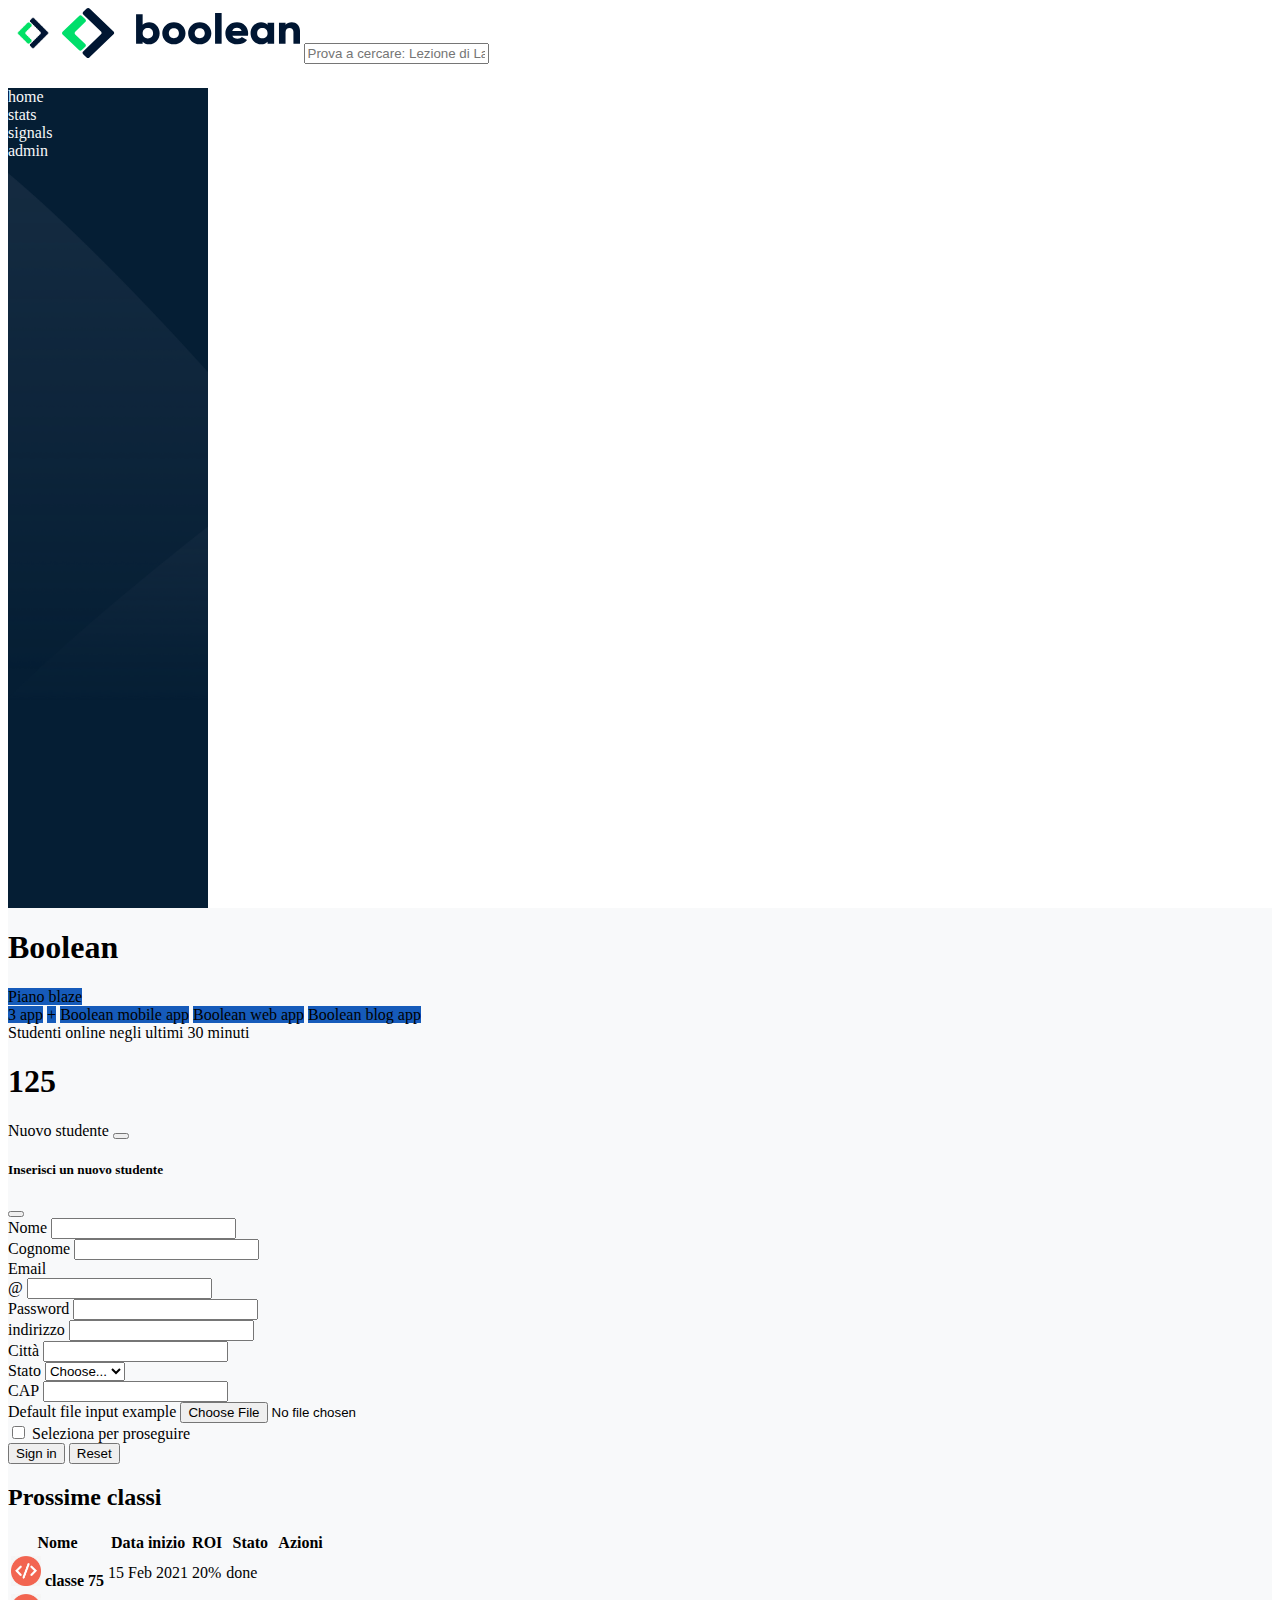
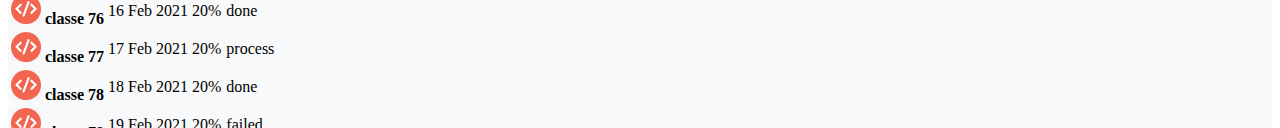
==== commit 2c5db768: "add hover sidebar" ====
--- a/index.html
+++ b/index.html
@@ -56,28 +56,41 @@
         <div class="w-100 d-flex">
             <div class="sidebar p-3">
     
-                <div class="d-flex flex-column text-white align-items-center align-items-lg-start px-lg-3 pb-3 h-100">
-                    <div class="pb-3 fs-5 mt-5">
-                        <i class="fa-solid fa-house me-lg-3 " style="color: #ffffff;"></i>
-                        <span class="d-none d-lg-inline-block">home</span>
+                <div class="d-flex flex-column text-white align-items-center align-items-lg-start  pb-3 h-100">
+                    
+                    <div class="pb-3 -md-3 fs-5 mt-5 bg_gray_hover w-100 p-lg-3">
+                        <a href="#">
+                            <i class="fa-solid fa-house me-lg-3 " style="color: #ffffff;"></i>
+                            <span class="d-none d-lg-inline-block"> home</span>
+                                
+                        </a>
     
                     </div>
     
-                    <div class="pb-3 fs-5">
-                        <i class="fa-solid fa-chart-simple me-lg-3 " style="color: #ffffff;"></i>
-                        <span class="d-none d-lg-inline-block">stats</span>
+                    <div class="pb-3 fs-5 bg_gray_hover w-100 p-lg-3">
+                        <a href="#">
+                            <i class="fa-solid fa-chart-simple me-lg-3 " style="color: #ffffff;"></i>
+                            <span class="d-none d-lg-inline-block">stats</span>
+
+                        </a>
     
                     </div>
     
-                    <div class="pb-3 fs-5">
-                        <i class="fa-solid fa-signal me-lg-3" style="color: #ffffff;"></i>
-                        <span class="d-none d-lg-inline-block">signals</span>
+                    <div class="pb-3 fs-5 bg_gray_hover w-100 p-lg-3">
+                        <a href="#">
+                            <i class="fa-solid fa-signal me-lg-3" style="color: #ffffff;"></i>
+                            <span class="d-none d-lg-inline-block">signals</span>
+                            
+                        </a>
     
                     </div>
     
-                    <div class="mt-auto fs-5">
-                        <i class="fa-solid fa-gear me-lg-3" style="color: #ffffff;"></i>
-                        <span class="d-none d-lg-inline-block">admin</span>
+                    <div class="mt-auto fs-5 bg_gray_hover w-100  p-lg-3">
+                        <a href="#">
+                            <i class="fa-solid fa-gear me-lg-3" style="color: #ffffff;"></i>
+                            <span class="d-none d-lg-inline-block">admin</span>
+
+                        </a>
     
                     </div>
     
@@ -120,7 +133,7 @@
                         
                             <div class="d-flex flex-column order-0 order-md-2 mt-3 mt-md-0">
                         
-                                <div class="wrapper d-flex align-items-center add">
+                                <div class="wrapper d-flex align-items-center">
                                     <span class="me-3">Nuovo studente</span>
                                     
                                     <button type="button" class="btn btn-outline-light" data-bs-toggle="offcanvas" data-bs-target="#staticBackdrop" aria-controls="staticBackdrop">
@@ -202,6 +215,9 @@
                                                     </div>
                                                     <div class="col-12">
                                                         <button type="submit" class="btn btn-primary">Sign in</button>
+
+                                                        <button type="reset" class="btn btn-warning">Reset</button>
+
                                                     </div>
 
                                                 </form>
--- a/assets/css/style.css
+++ b/assets/css/style.css
@@ -29,8 +29,18 @@
     background-color: var(--boo-bg-badge-primary);
 }
 
+.bg_gray_hover{
+ transition: .5s all;
+}
 
+.bg_gray_hover:hover{
+    background-color: gray;
+}
 
+.sidebar a{
+    color: var(--boo-bg-main);
+    text-decoration: none;
+}
 
 @media screen and (min-width:992px) {
     .sidebar{
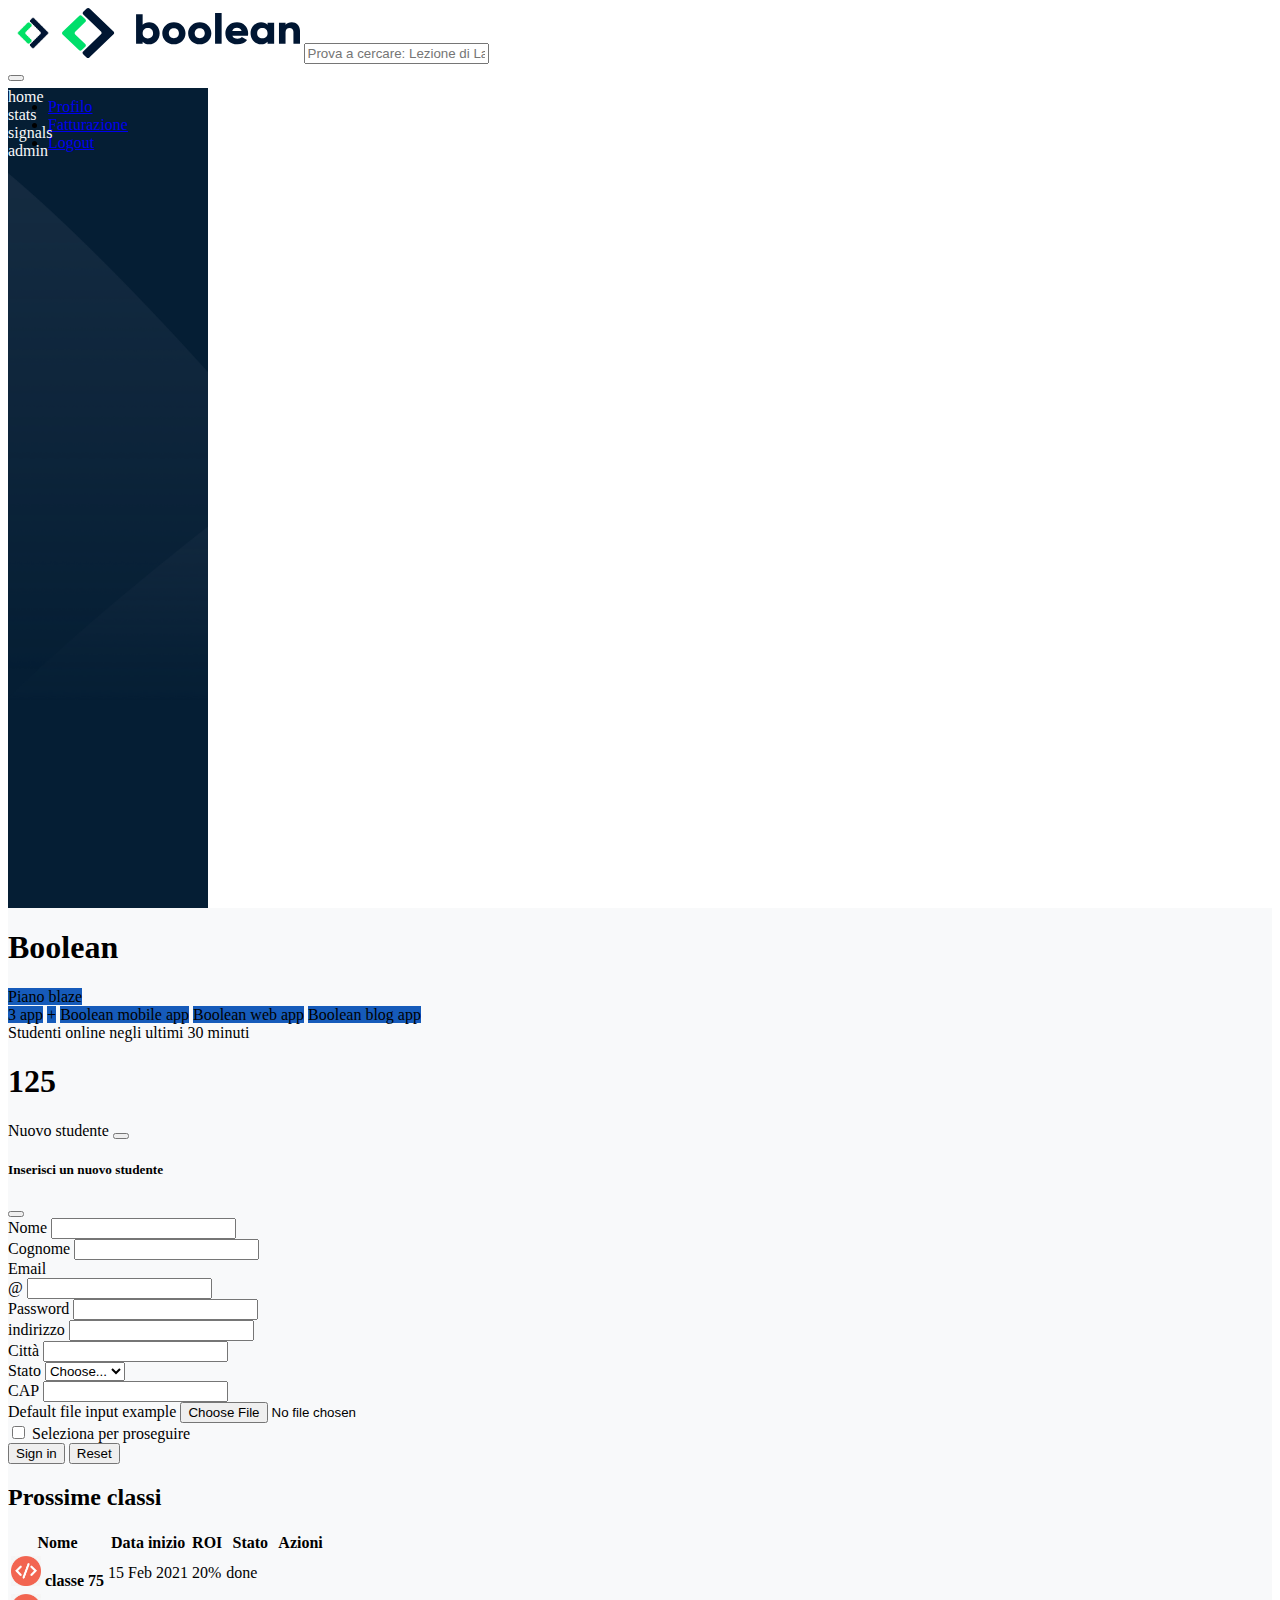
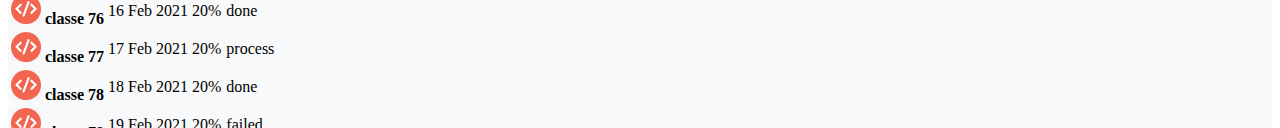
==== commit 7b3fc0fa: "add dropdown" ====
--- a/index.html
+++ b/index.html
@@ -43,7 +43,16 @@
                 </span>
 
                 <span class="align-self-center me-3">
-                    <i class="fa-solid fa-bell" style="color: #ff8f00;"></i>
+                    <div class="dropdown-center">
+                        <button class="btn" type="button" data-bs-toggle="dropdown" aria-expanded="false">
+                            <i class="fa-solid fa-bell" style="color: #ff8f00;"></i>
+                        </button>
+                        <ul class="dropdown-menu">
+                          <li><a class="dropdown-item" href="#">Profilo</a></li>
+                          <li><a class="dropdown-item" href="#">Fatturazione</a></li>
+                          <li><a class="dropdown-item" href="#">Logout</a></li>
+                        </ul>
+                      </div>
                 </span>
 
                 </div>
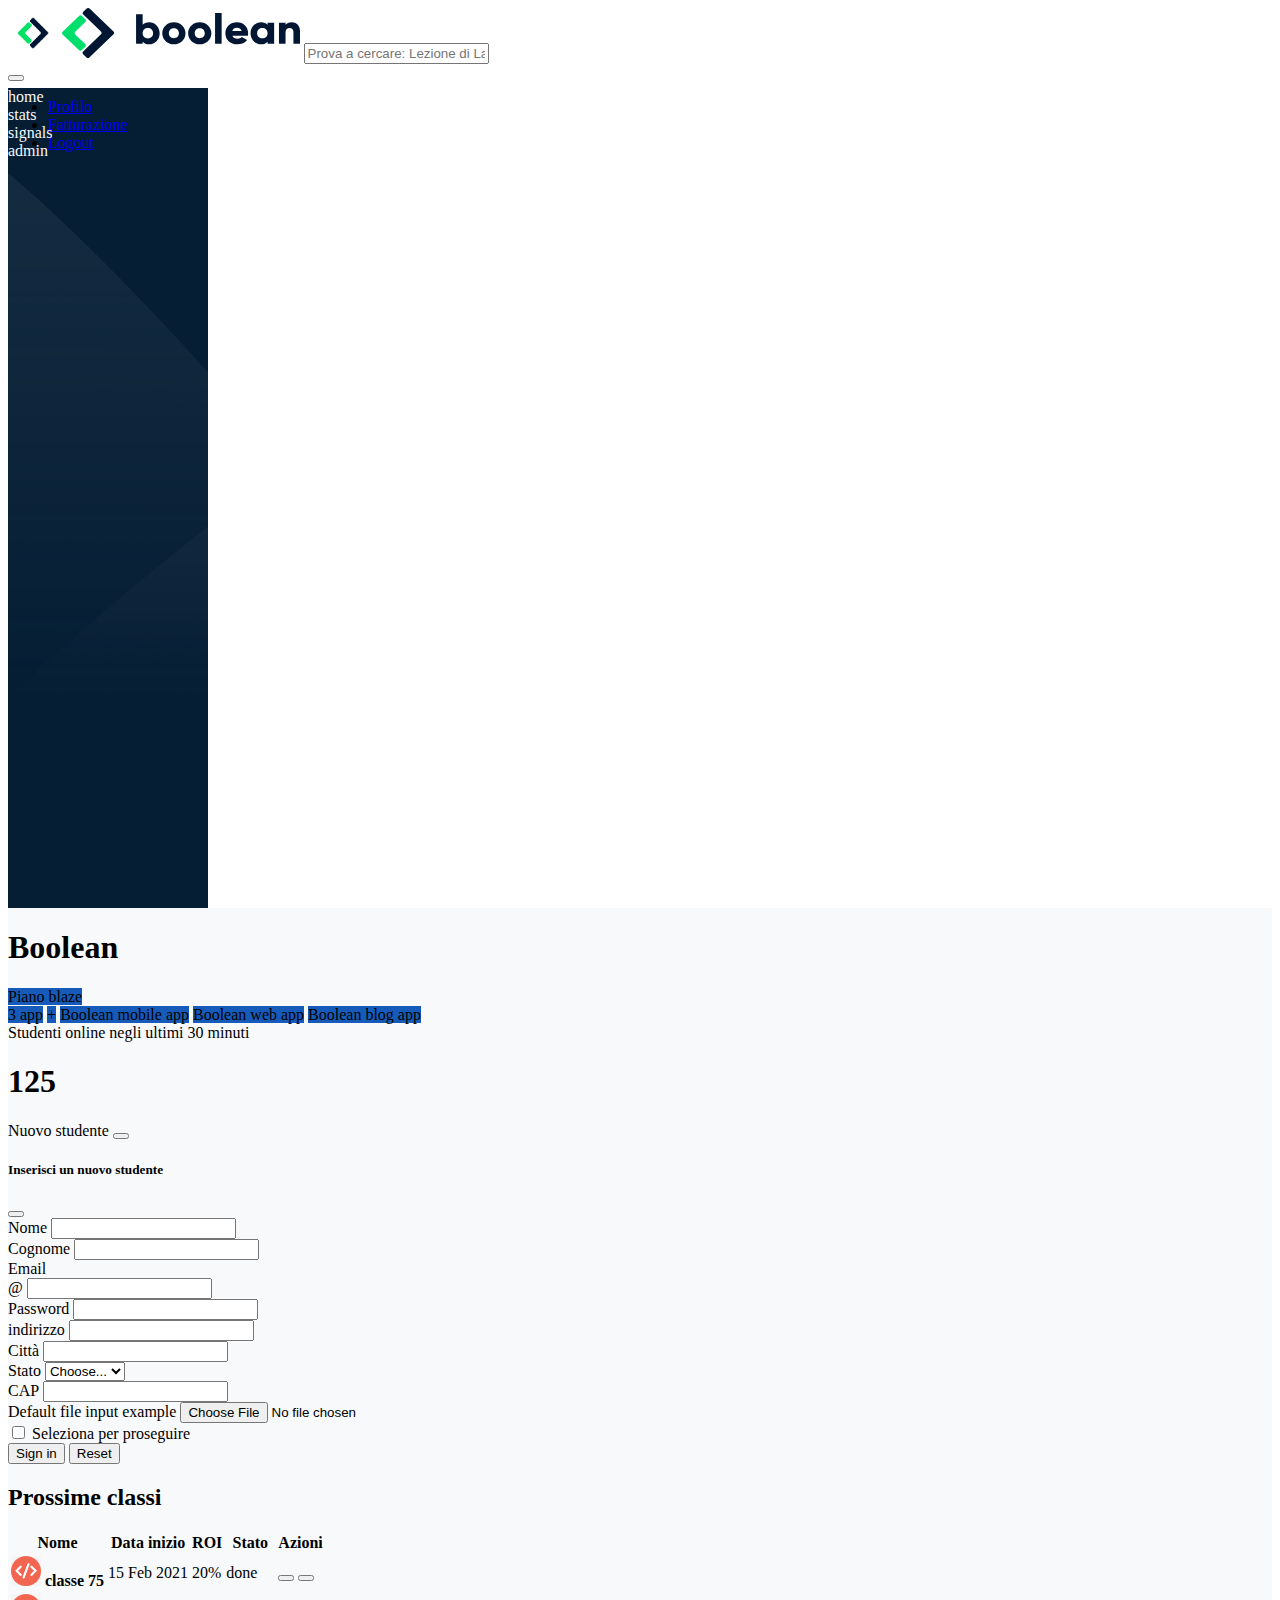
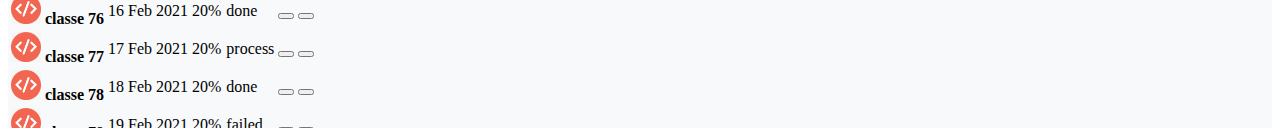
==== commit 38407871: "fix+ icon table" ====
--- a/index.html
+++ b/index.html
@@ -150,7 +150,7 @@
                                     </button>
     
                                        
-                                    <div class="offcanvas offcanvas-end w-50" data-bs-backdrop="static" tabindex="-1" id="staticBackdrop" aria-labelledby="staticBackdropLabel">
+                                    <div class="offcanvas offcanvas-end w-50 w" data-bs-backdrop="static" tabindex="-1" id="staticBackdrop" aria-labelledby="staticBackdropLabel">
                                         <div class="offcanvas-header">
                                             <h5 class="offcanvas-title" id="staticBackdropLabel">Inserisci un nuovo studente</h5>
                                             <button type="button" class="btn-close" data-bs-dismiss="offcanvas" aria-label="Close"></button>
@@ -282,8 +282,15 @@
                                                         </td>
     
                                                         <td >
-                                                            <i class="fa-solid fa-pencil" style="color: #707070;"></i>
-                                                            <i class="fa-solid fa-trash" style="color: #707070;"></i>
+
+                                                            <button type="button" class="btn btn-light border-2 border-secondary">
+                                                                <i class="fa-solid fa-pencil" style="color: #707070;"></i>
+                                                            </button>
+                                                            
+                                                            <button type="button" class="btn btn-light border-2 border-secondary">
+                                                                <i class="fa-solid fa-trash" style="color: #707070;"></i>
+                                                            </button>
+
                                                         </td>
     
                                                     </tr>
@@ -302,8 +309,13 @@
                                                         </td>
     
                                                         <td>
-                                                            <i class="fa-solid fa-pencil" style="color: #707070;"></i>
-                                                            <i class="fa-solid fa-trash" style="color: #707070;"></i>
+                                                            <button type="button" class="btn btn-light border-2 border-secondary">
+                                                                <i class="fa-solid fa-pencil" style="color: #707070;"></i>
+                                                            </button>
+                                                            
+                                                            <button type="button" class="btn btn-light border-2 border-secondary">
+                                                                <i class="fa-solid fa-trash" style="color: #707070;"></i>
+                                                            </button>
                                                         </td>
     
                                                     </tr>
@@ -322,8 +334,13 @@
                                                         </td>
     
                                                         <td>
-                                                            <i class="fa-solid fa-pencil" style="color: #707070;"></i>
-                                                            <i class="fa-solid fa-trash" style="color: #707070;"></i>
+                                                            <button type="button" class="btn btn-light border-2 border-secondary">
+                                                                <i class="fa-solid fa-pencil" style="color: #707070;"></i>
+                                                            </button>
+                                                            
+                                                            <button type="button" class="btn btn-light border-2 border-secondary">
+                                                                <i class="fa-solid fa-trash" style="color: #707070;"></i>
+                                                            </button>
                                                         </td>
     
                                                     </tr>
@@ -342,8 +359,13 @@
                                                         </td>
     
                                                         <td>
-                                                            <i class="fa-solid fa-pencil" style="color: #707070;"></i>
-                                                            <i class="fa-solid fa-trash" style="color: #707070;"></i>
+                                                            <button type="button" class="btn btn-light border-2 border-secondary">
+                                                                <i class="fa-solid fa-pencil" style="color: #707070;"></i>
+                                                            </button>
+                                                            
+                                                            <button type="button" class="btn btn-light border-2 border-secondary">
+                                                                <i class="fa-solid fa-trash" style="color: #707070;"></i>
+                                                            </button>
                                                         </td>
     
                                                     </tr>
@@ -362,8 +384,13 @@
                                                         </td>
     
                                                         <td>
-                                                            <i class="fa-solid fa-pencil" style="color: #707070;"></i>
-                                                            <i class="fa-solid fa-trash" style="color: #707070;"></i>
+                                                            <button type="button" class="btn btn-light border-2 border-secondary">
+                                                                <i class="fa-solid fa-pencil" style="color: #707070;"></i>
+                                                            </button>
+                                                            
+                                                            <button type="button" class="btn btn-light border-2 border-secondary">
+                                                                <i class="fa-solid fa-trash" style="color: #707070;"></i>
+                                                            </button>
                                                         </td>
     
                                                     </tr>
@@ -382,8 +409,13 @@
                                                         </td>
     
                                                         <td>
-                                                            <i class="fa-solid fa-pencil" style="color: #707070;"></i>
-                                                            <i class="fa-solid fa-trash" style="color: #707070;"></i>
+                                                            <button type="button" class="btn btn-light border-2 border-secondary">
+                                                                <i class="fa-solid fa-pencil" style="color: #707070;"></i>
+                                                            </button>
+                                                            
+                                                            <button type="button" class="btn btn-light border-2 border-secondary">
+                                                                <i class="fa-solid fa-trash" style="color: #707070;"></i>
+                                                            </button>
                                                         </td>
     
                                                     </tr>
@@ -403,8 +435,13 @@
                                                         </td>
     
                                                         <td>
-                                                            <i class="fa-solid fa-pencil" style="color: #707070;"></i>
-                                                            <i class="fa-solid fa-trash" style="color: #707070;"></i>
+                                                            <button type="button" class="btn btn-light border-2 border-secondary">
+                                                                <i class="fa-solid fa-pencil" style="color: #707070;"></i>
+                                                            </button>
+                                                            
+                                                            <button type="button" class="btn btn-light border-2 border-secondary">
+                                                                <i class="fa-solid fa-trash" style="color: #707070;"></i>
+                                                            </button>
                                                         </td>
     
                                                     </tr>
@@ -423,8 +460,13 @@
                                                         </td>
     
                                                         <td>
-                                                            <i class="fa-solid fa-pencil" style="color: #707070;"></i>
-                                                            <i class="fa-solid fa-trash" style="color: #707070;"></i>
+                                                            <button type="button" class="btn btn-light border-2 border-secondary">
+                                                                <i class="fa-solid fa-pencil" style="color: #707070;"></i>
+                                                            </button>
+                                                            
+                                                            <button type="button" class="btn btn-light border-2 border-secondary">
+                                                                <i class="fa-solid fa-trash" style="color: #707070;"></i>
+                                                            </button>
                                                         </td>
     
                                                     </tr>
@@ -500,25 +542,25 @@
                                         </div>
                                         <div class="card-body">
                                             <ul class="list-group">
+                                                
+                                                <li class="list-group-item">  
+                                                    <input class="form-check-input" type="checkbox" value="" id="flexCheckDefault1"> 
+                                                    <label class="form-check-label" >Kickoff nuove classi</label>
+    
+                                                </li>
+
                                                 <li class="list-group-item">
-                                                    <!-- <input class="form-check-input me-1" type="checkbox" value="" id="defaultCheck1"> -->
-                                                    <div class="form-check">
-                                                        <input class="form-check-input" type="checkbox" value="" id="flexCheckDefault">
-                                                    </div>
-    
-                                                    <label class="form-check-label stretched-link" for="firstCheckboxStretched">Kickoff nuove classi</label>
+                                                    <input class="form-check-input" type="checkbox" value="" id="flexCheckDefault2"> 
+                                                    <label class="form-check-label">Lezionibootstrap 5 in class #75</label>
     
                                                 </li>
+
                                                 <li class="list-group-item">
-                                                    <input class="form-check-input me-1" type="checkbox" value="" id="defaultCheck1">
-                                                    <label class="form-check-label stretched-link"for="secondCheckboxStretched">Lezionibootstrap 5 in class #75</label>
+                                                    <input class="form-check-input" type="checkbox" value="" id="flexCheckDefault3"> 
+                                                    <label class="form-check-label">Controllare username github studenti</label>
     
                                                 </li>
-                                                <li class="list-group-item">
-                                                    <input class="form-check-input me-1" type="checkbox" value="" id="defaultCheck1">
-                                                    <label class="form-check-label stretched-link"for="thirdCheckboxStretched">Controllare username github studenti</label>
-    
-                                                </li>
+
                                             </ul>
     
                                         </div>
@@ -541,21 +583,7 @@
                                         </ul>
                                     
                                     </div>
-                                    
-                                    <div class="form-check">
-                                        <input class="form-check-input" type="checkbox" value="" id="flexCheckDefault">
-                                    </div>
-                                      <div class="form-check">
-                                        <input class="form-check-input" type="checkbox" value="" id="flexCheckChecked" checked>
-                                        <label class="form-check-label" for="flexCheckChecked">
-                                          Checked checkbox
-                                        </label>
-                                    </div>
-    
-    
-           
-                                   
-    
+
                                 </div>
     
                                 
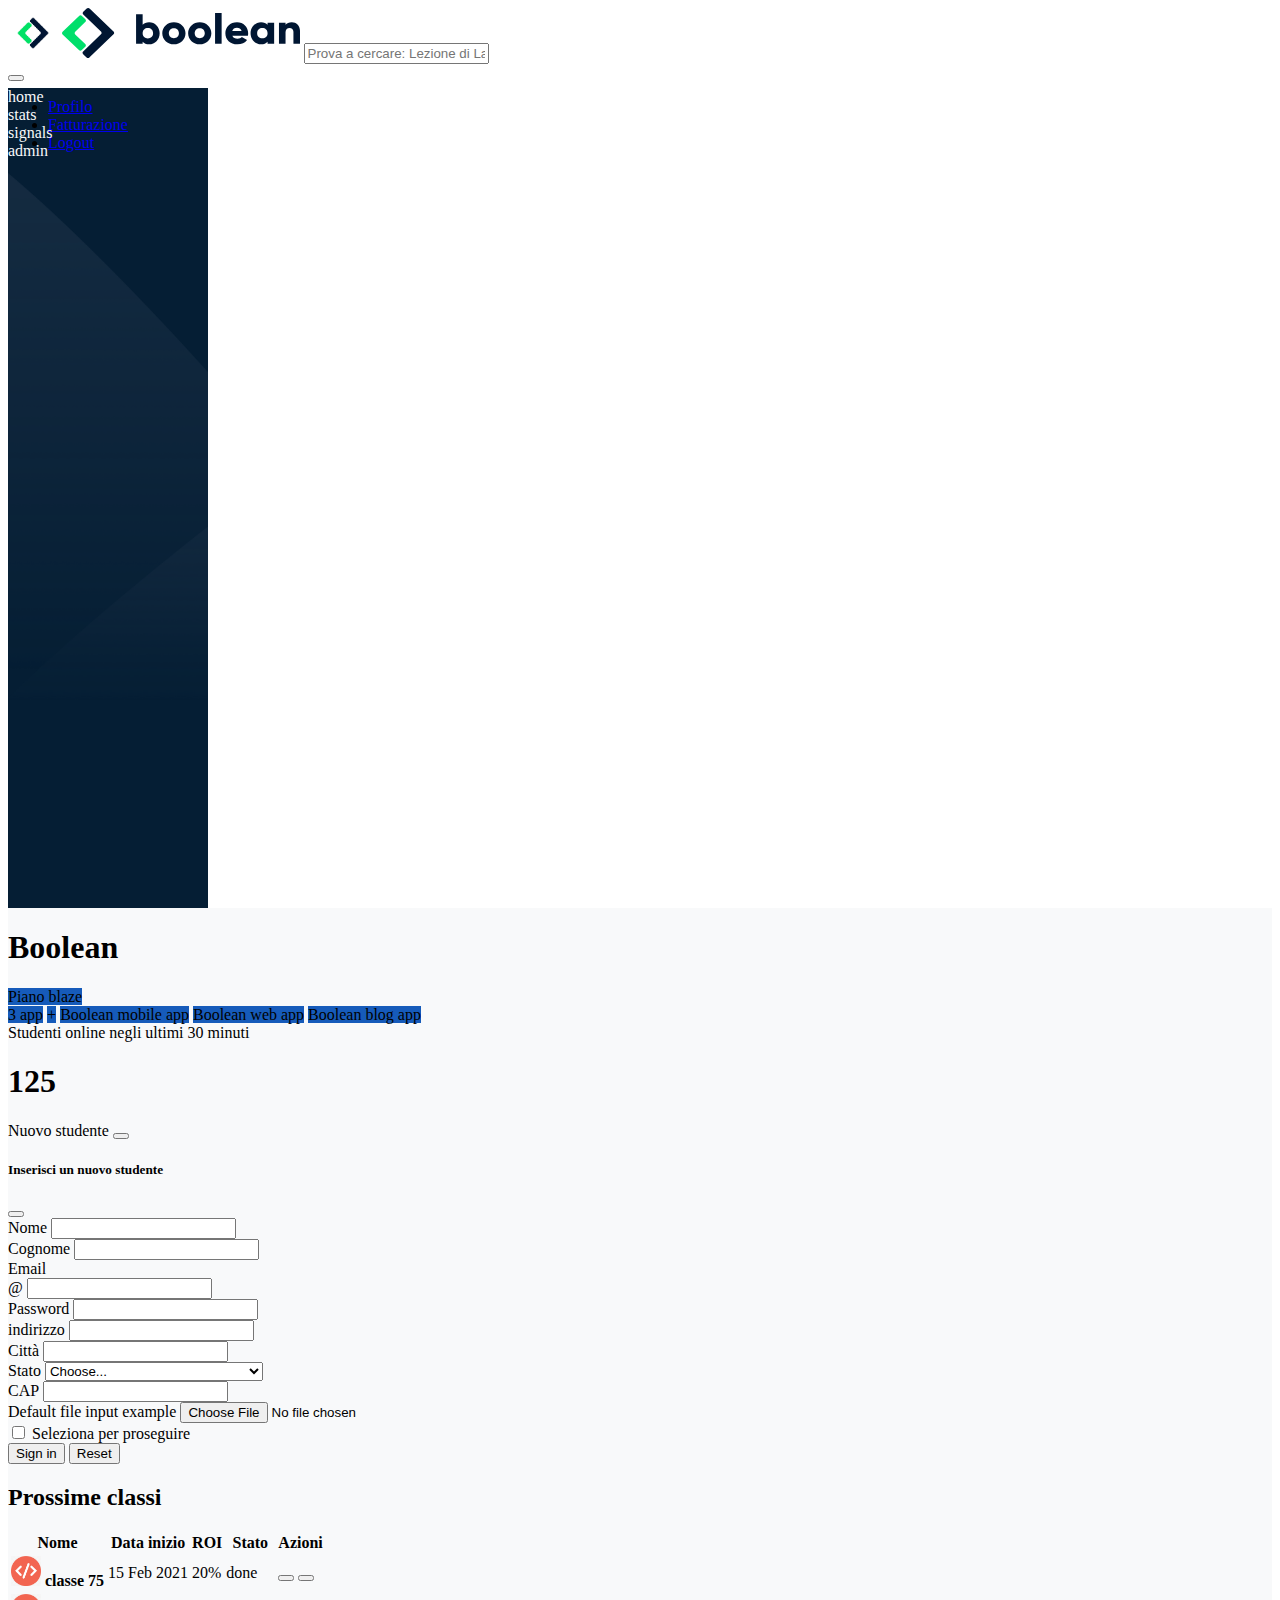
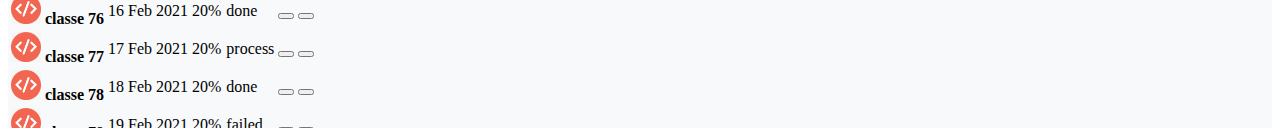
==== commit 79da15e3: "responsiver  offcanvas" ====
--- a/index.html
+++ b/index.html
@@ -150,7 +150,7 @@
                                     </button>
     
                                        
-                                    <div class="offcanvas offcanvas-end w-50 w" data-bs-backdrop="static" tabindex="-1" id="staticBackdrop" aria-labelledby="staticBackdropLabel">
+                                    <div class="offcanvas offcanvas-end w-100 w_lg_50 " data-bs-backdrop="static" tabindex="-1" id="staticBackdrop" aria-labelledby="staticBackdropLabel">
                                         <div class="offcanvas-header">
                                             <h5 class="offcanvas-title" id="staticBackdropLabel">Inserisci un nuovo studente</h5>
                                             <button type="button" class="btn-close" data-bs-dismiss="offcanvas" aria-label="Close"></button>
@@ -199,8 +199,44 @@
                                                         <label for="inputState" class="form-label">Stato</label>
                                                         <select id="inputState" class="form-select">
                                                             <option selected>Choose...</option>
-                                                            <option>...</option>
-                                                            <option>..</option>
+                                                            <option>select country</option>
+                                                            <option value="AF">Afghanistan</option>
+                                                            <option value="AX">Aland Islands</option>
+                                                            <option value="AL">Albania</option>
+                                                            <option value="DZ">Algeria</option>
+                                                            <option value="AS">American Samoa</option>
+                                                            <option value="AD">Andorra</option>
+                                                            <option value="AO">Angola</option>
+                                                            <option value="AI">Anguilla</option>
+                                                            <option value="AQ">Antarctica</option>
+                                                            <option value="AG">Antigua and Barbuda</option>
+                                                            <option value="AR">Argentina</option>
+                                                            <option value="AM">Armenia</option>
+                                                            <option value="AW">Aruba</option>
+                                                            <option value="AU">Australia</option>
+                                                            <option value="AT">Austria</option>
+                                                            <option value="AZ">Azerbaijan</option>
+                                                            <option value="BS">Bahamas</option>
+                                                            <option value="BH">Bahrain</option>
+                                                            <option value="BD">Bangladesh</option>
+                                                            <option value="BB">Barbados</option>
+                                                            <option value="BY">Belarus</option>
+                                                            <option value="BE">Belgium</option>
+                                                            <option value="BZ">Belize</option>
+                                                            <option value="BJ">Benin</option>
+                                                            <option value="BM">Bermuda</option>
+                                                            <option value="BT">Bhutan</option>
+                                                            <option value="BO">Bolivia</option>
+                                                            <option value="BQ">Bonaire, Sint Eustatius and Saba</option>
+                                                            <option value="BA">Bosnia and Herzegovina</option>
+                                                            <option value="BW">Botswana</option>
+                                                            <option value="BV">Bouvet Island</option>
+                                                            <option value="BR">Brazil</option>
+                                                            <option value="IO">British Indian Ocean Territory</option>
+                                                            <option value="BN">Brunei Darussalam</option>
+                                                            <option value="BG">Bulgaria</option>
+
+
                                                         </select>
                                                     </div>
                                                     
--- a/assets/css/style.css
+++ b/assets/css/style.css
@@ -56,6 +56,10 @@
     main{
         height: calc(100vh - 80px);
     }
+
+    .w_lg_50{
+        width: 50% !important; 
+    }
 }
 
 
